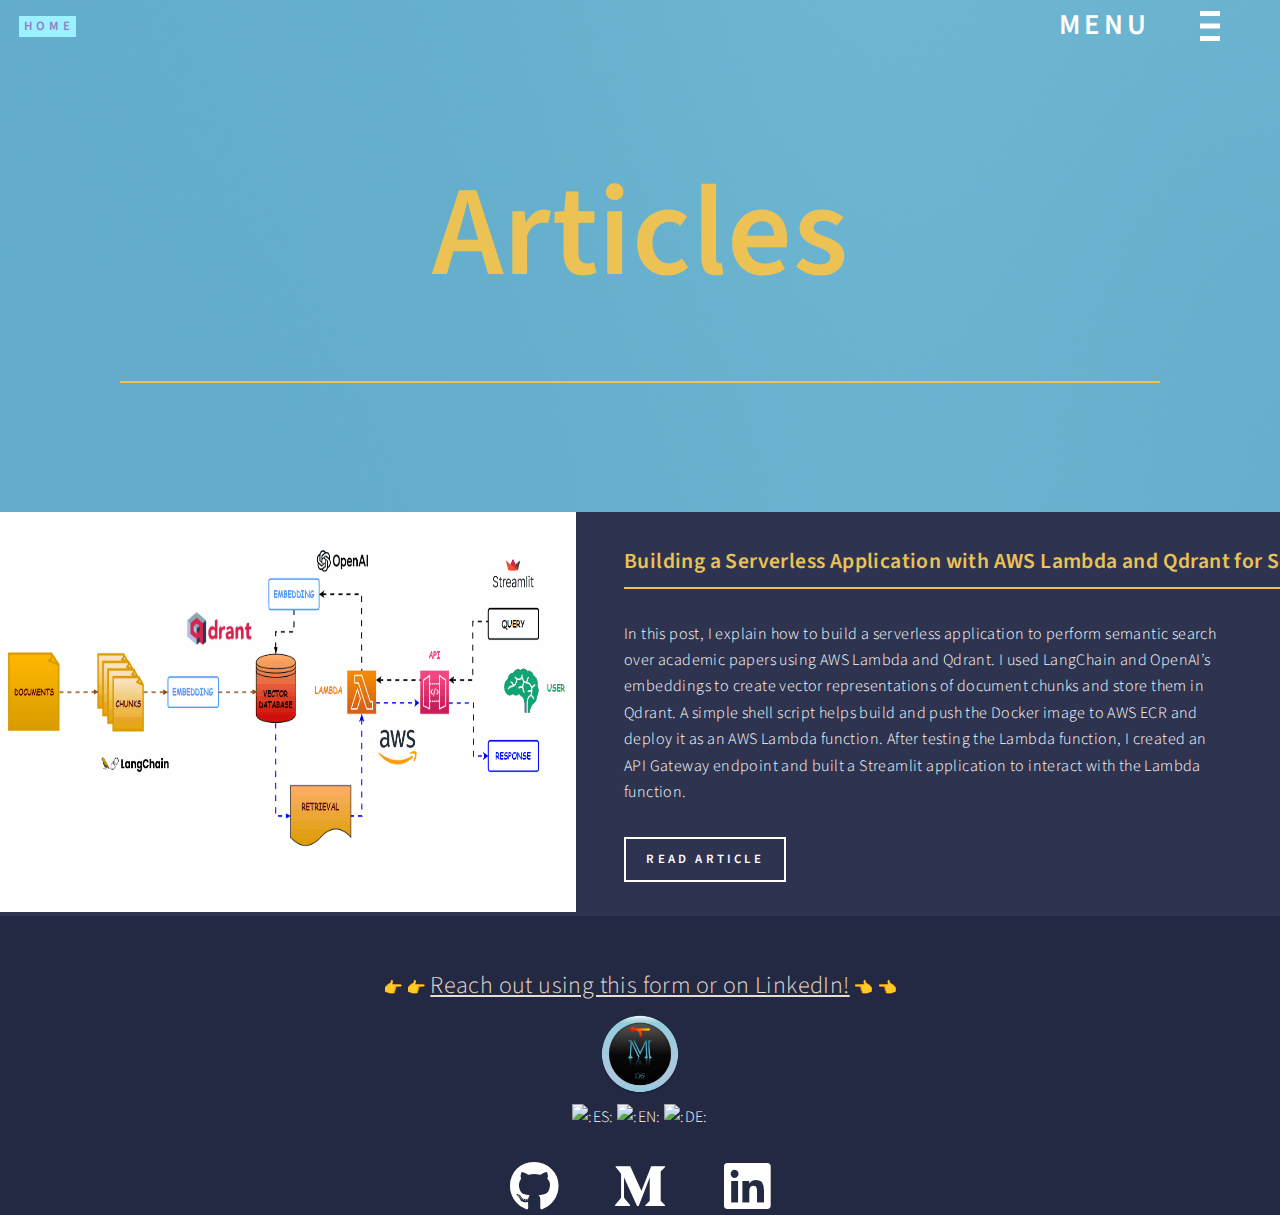
==== articles.html @ 73239d29 "Update articles.html" ====
<!DOCTYPE HTML>

<html>
	<head>
		<title>Articles</title>
		<meta charset="utf-8" />
		<meta name="viewport" content="width=device-width, initial-scale=1, user-scalable=no" />
		<link rel="stylesheet" href="assets/css/main.css" />
		<noscript><link rel="stylesheet" href="assets/css/noscript.css" /></noscript>
	</head>
	<body class="is-preload">

		<!-- Wrapper -->
			<div id="wrapper">

				<!-- Header -->
				<!-- Note: The "styleN" class below should match that of the banner element. -->
					<header id="header" class="alt style2">
						<a href="index.html" class="logo"><strong>HOME</strong></a>
						<nav>
							<a href="#menu">Menu</a>
						</nav>
					</header>
					
				<!-- Menu -->
				<nav id="menu">
					<ul class="links">
						<li><a href="index.html">Home</a></li>
						<li><a href="mlops.html">MLOps</a></li>
						<li><a href="llm.html">LLM</a></li>
						<li><a href="eda.html">Data Analysis</a></li>
						<li><a href="de.html">Data Engineering</a></li>
						<li><a href="articles.html">Articles</a></li>

					</ul>

				</nav>

				<!-- Banner -->
				<!-- Note: The "styleN" class below should match that of the header element. -->
					<section id="banner" class="style2">
						<div class="inner">
							<span class="image">
								<img src="images/pic07.jpg" alt="" />
							</span>
							<header class="major">
								<h1>Articles</h1>
							</header>
							<!-- <div class="content">
								<p>Medium Articles</p>
							</div> -->
						</div>
					</section>

				<!-- Main -->
					<div id="main">

						<!-- One
							<section id="one">
								<div class="inner">
									<header class="major">
										<h2>Sed amet aliquam</h2>
									</header>
									<p>Nullam et orci eu lorem consequat tincidunt vivamus et sagittis magna sed nunc rhoncus condimentum sem. In efficitur ligula tate urna. Maecenas massa vel lacinia pellentesque lorem ipsum dolor. Nullam et orci eu lorem consequat tincidunt. Vivamus et sagittis libero. Nullam et orci eu lorem consequat tincidunt vivamus et sagittis magna sed nunc rhoncus condimentum sem. In efficitur ligula tate urna.</p>
								</div>
							</section> -->

						<!-- Two -->
							<section id="two" class="spotlights">
								<section>
									<a href="https://medium.com/@benitomartin/building-a-serverless-application-with-aws-lambda-and-qdrant-for-semantic-search-ddb7646d4c2f" class="image" target="_blank">
										<img src="images/serverless.gif" alt="" data-position="center center"style="height: 400px;"/>
									</a>
									<div class="content">
										<div class="inner">
											<header class="major">
												<h3>Building a Serverless Application with AWS Lambda and Qdrant for Semantic Search</h3>
											</header>
											<p>
												In this post, I explain how to build a serverless application to perform 
												semantic search over academic papers using AWS Lambda and Qdrant. 
												I used LangChain and OpenAI’s embeddings to create vector representations 
												of document chunks and store them in Qdrant. A simple shell script helps 
												build and push the Docker image to AWS ECR and deploy it as an AWS Lambda 
												function. After testing the Lambda function, I created an API Gateway 
												endpoint and built a Streamlit application to interact with the Lambda function.
											</p>
											<ul class="actions">
												<li><a href="https://medium.com/@benitomartin/building-a-serverless-application-with-aws-lambda-and-qdrant-for-semantic-search-ddb7646d4c2f" class="button" target="_blank">Read Article</a></li>
											</ul>
										</div>
									</div>
								</section>
										
							</section>
					</div>


					<div style="text-align: center; margin-top: 50px; margin-bottom: 10px;">
							👉 👉 <a href="https://forms.gle/yF3hZRLTbN1MCyVN9" style="font-size: 1.5em; color: rgb(231, 221, 209); text-decoration: underline;" target="_blank"> Reach out using this form or on LinkedIn!</a> 👈 👈
					</div>
						<div align="center" class="no-border" style="margin-top: 10px;">
							<img src="images/logo.png" alt=":ES:" width="80" height="80"/> 
						</div>	
						<div style="text-align: center; " class="no-border" >
							<img src="https://emojicdn.elk.sh/🇪🇸" alt=":ES:" width="50" height="50"/> 
							<img src="https://emojicdn.elk.sh/🇬🇧" alt=":EN:" width="50" height="50"/>                                      
							<img src="https://emojicdn.elk.sh/🇩🇪" alt=":DE:" width="50" height="50"/>  
						</div>
					</div>


		
					<div style="text-align: center; margin-top: 30px;">
						<!-- Footer -->
						<footer id="footer">
							<div class="inner" style="text-align: center;">
								<ul class="icons">
									<li>
										<a href="https://github.com/benitomartin" 
										target="_blank" class="fab fa-github" style='font-size:50px;color:rgb(255, 255, 255)'>
										</a>
									</li>
									<li>
										<a href="https://medium.com/@benitomartin" 
										target="_blank" class="fab fa-medium-m" style='font-size:53px;color:rgb(255, 255, 255)'>
										</a>
									</li>
									<li>
										<a href="https://www.linkedin.com/in/benitomzh/" 
										target="_blank" class="fab fa-linkedin" style='font-size:53px;color:rgb(255, 255, 255)'>
										</a>
									</li>
		
								</ul>
			
							</div>
						</footer>
						
					</div>

				</div>
	

		<!-- Scripts -->
			<script src="assets/js/jquery.min.js"></script>
			<script src="assets/js/jquery.scrolly.min.js"></script>
			<script src="assets/js/jquery.scrollex.min.js"></script>
			<script src="assets/js/browser.min.js"></script>
			<script src="assets/js/breakpoints.min.js"></script>
			<script src="assets/js/util.js"></script>
			<script src="assets/js/main.js"></script>

	</body>
</html>
---- assets/css/main.css ----
@import url(fontawesome-all.min.css);
@import url("https://fonts.googleapis.com/css?family=Source+Sans+Pro:300,300italic,600,600italic");


html, body, div, span, applet, object,
iframe, h1, h2, h3, h4, h5, h6, p, blockquote,
pre, a, abbr, acronym, address, big, cite,
code, del, dfn, em, img, ins, kbd, q, s, samp,
small, strike, strong, sub, sup, tt, var, b,
u, i, center, dl, dt, dd, ol, ul, li, fieldset,
form, label, legend, table, caption, tbody,
tfoot, thead, tr, th, td, article, aside,
canvas, details, embed, figure, figcaption,
footer, header, hgroup, menu, nav, output, ruby,
section, summary, time, mark, audio, video {
	margin: 0;
	padding: 0;
	border: 0;
	font-size: 100%;
	font: inherit;
	vertical-align: baseline;}

article, aside, details, figcaption, figure,
footer, header, hgroup, menu, nav, section {
	display: block;}

body {
	line-height: 1;
}

ol, ul {
	list-style: none;
}

blockquote, q {
	quotes: none;
}

	blockquote:before, blockquote:after, q:before, q:after {
		content: '';
		content: none;
	}

table {
	border-collapse: collapse;
	border-spacing: 0;
}

body {
	-webkit-text-size-adjust: none;
}

mark {
	background-color: transparent;
	color: inherit;
}

input::-moz-focus-inner {
	border: 0;
	padding: 0;
}

input, select, textarea {
	-moz-appearance: none;
	-webkit-appearance: none;
	-ms-appearance: none;
	appearance: none;
}

/* Basic */

	@-ms-viewport {
		width: device-width;
	}

	body {
		-ms-overflow-style: scrollbar;
	}

	@media screen and (max-width: 480px) {

		html, body {
			min-width: 320px;
		}

	}

	html {
		box-sizing: border-box;
	}

	*, *:before, *:after {
		box-sizing: inherit;
	}

	body {
		background: #242943;
	}

		body.is-preload *, body.is-preload *:before, body.is-preload *:after {
			-moz-animation: none !important;
			-webkit-animation: none !important;
			-ms-animation: none !important;
			animation: none !important;
			-moz-transition: none !important;
			-webkit-transition: none !important;
			-ms-transition: none !important;
			transition: none !important;
		}

/* Type */

	body, input, select, textarea {
		color: #ffffff;
		font-family: "Source Sans Pro", Helvetica, sans-serif;
		font-size: 17pt;
		font-weight: 300;
		letter-spacing: 0.025em;
		line-height: 1.65;
	}

		@media screen and (max-width: 1680px) {

			body, input, select, textarea {
				font-size: 14pt;
			}

		}

		@media screen and (max-width: 1280px) {

			body, input, select, textarea {
				font-size: 12pt;
			}

		}

		@media screen and (max-width: 360px) {

			body, input, select, textarea {
				font-size: 11pt;
			}

		}

	a {
		-moz-transition: color 0.2s ease-in-out, border-bottom-color 0.2s ease-in-out;
		-webkit-transition: color 0.2s ease-in-out, border-bottom-color 0.2s ease-in-out;
		-ms-transition: color 0.2s ease-in-out, border-bottom-color 0.2s ease-in-out;
		transition: color 0.2s ease-in-out, border-bottom-color 0.2s ease-in-out;
		/* border-bottom: dotted 1px; */
		color: inherit;
		text-decoration: none;
	}

		a:hover {
			border-bottom-color: transparent;
			color: #9bf1ff !important;
		}

		a:active {
			color: #53e3fb !important;
		}

	strong, b {
		color: #ffffff;
		font-weight: 600;
	}

	em, i {
		font-style: italic;
	}

	p {
		margin: 0 0 2em 0;
	}

	h1, h2, h3, h4, h5, h6 {
		color: #EDC255;
		font-weight: 600;
		line-height: 1.65;
		margin: 0 0 1em 0;
	}

		h1 a, h2 a, h3 a, h4 a, h5 a, h6 a {
			color: inherit;
			border-bottom: 0;
		}

	h1 {
		font-size: 2.5em;
	}

	h2 {
		font-size: 1.75em;
	}

	h3 {
		font-size: 1.35em;
	}

	h4 {
		font-size: 1.1em;
	}

	h5 {
		font-size: 0.9em;
	}

	h6 {
		font-size: 0.7em;
	}

	@media screen and (max-width: 736px) {

		h1 {
			font-size: 2em;
		}

		h2 {
			font-size: 1.5em;
		}

		h3 {
			font-size: 1.25em;
		}

	}

	sub {
		font-size: 0.8em;
		position: relative;
		top: 0.5em;
	}

	sup {
		font-size: 0.8em;
		position: relative;
		top: -0.5em;
	}

	blockquote {
		border-left: solid 4px rgba(212, 212, 255, 0.1);
		font-style: italic;
		margin: 0 0 2em 0;
		padding: 0.5em 0 0.5em 2em;
	}

	code {
		background: rgba(212, 212, 255, 0.035);
		font-family: "Courier New", monospace;
		font-size: 0.9em;
		margin: 0 0.25em;
		padding: 0.25em 0.65em;
	}

	pre {
		-webkit-overflow-scrolling: touch;
		font-family: "Courier New", monospace;
		font-size: 0.9em;
		margin: 0 0 2em 0;
	}

		pre code {
			display: block;
			line-height: 1.75;
			padding: 1em 1.5em;
			overflow-x: auto;
		}

	hr {
		border: 0;
		border-bottom: solid 1px rgba(212, 212, 255, 0.1);
		margin: 2em 0;
	}

		hr.major {
			margin: 3em 0;
		}

	.align-left {
		text-align: left;
	}

	.align-center {
		text-align: center;
	}

	.align-right {
		text-align: right;
	}

/* Row */

	.row {
		display: flex;
		flex-wrap: wrap;
		box-sizing: border-box;
		align-items: stretch;
	}

		.row > * {
			box-sizing: border-box;
		}

		.row.gtr-uniform > * > :last-child {
			margin-bottom: 0;
		}

		.row.aln-left {
			justify-content: flex-start;
		}

		.row.aln-center {
			justify-content: center;
		}

		.row.aln-right {
			justify-content: flex-end;
		}

		.row.aln-top {
			align-items: flex-start;
		}

		.row.aln-middle {
			align-items: center;
		}

		.row.aln-bottom {
			align-items: flex-end;
		}

		.row > .imp {
			order: -1;
		}

		.row > .col-1 {
			width: 8.33333%;
		}

		.row > .off-1 {
			margin-left: 8.33333%;
		}

		.row > .col-2 {
			width: 16.66667%;
		}

		.row > .off-2 {
			margin-left: 16.66667%;
		}

		.row > .col-3 {
			width: 25%;
		}

		.row > .off-3 {
			margin-left: 25%;
		}

		.row > .col-4 {
			width: 33.33333%;
		}

		.row > .off-4 {
			margin-left: 33.33333%;
		}

		.row > .col-5 {
			width: 41.66667%;
		}

		.row > .off-5 {
			margin-left: 41.66667%;
		}

		.row > .col-6 {
			width: 50%;
		}

		.row > .off-6 {
			margin-left: 50%;
		}

		.row > .col-7 {
			width: 58.33333%;
		}

		.row > .off-7 {
			margin-left: 58.33333%;
		}

		.row > .col-8 {
			width: 66.66667%;
		}

		.row > .off-8 {
			margin-left: 66.66667%;
		}

		.row > .col-9 {
			width: 75%;
		}

		.row > .off-9 {
			margin-left: 75%;
		}

		.row > .col-10 {
			width: 83.33333%;
		}

		.row > .off-10 {
			margin-left: 83.33333%;
		}

		.row > .col-11 {
			width: 91.66667%;
		}

		.row > .off-11 {
			margin-left: 91.66667%;
		}

		.row > .col-12 {
			width: 100%;
		}

		.row > .off-12 {
			margin-left: 100%;
		}

		.row.gtr-0 {
			margin-top: 0;
			margin-left: 0em;
		}

			.row.gtr-0 > * {
				padding: 0 0 0 0em;
			}

			.row.gtr-0.gtr-uniform {
				margin-top: 0em;
			}

				.row.gtr-0.gtr-uniform > * {
					padding-top: 0em;
				}

		.row.gtr-25 {
			margin-top: 0;
			margin-left: -0.5em;
		}

			.row.gtr-25 > * {
				padding: 0 0 0 0.5em;
			}

			.row.gtr-25.gtr-uniform {
				margin-top: -0.5em;
			}

				.row.gtr-25.gtr-uniform > * {
					padding-top: 0.5em;
				}

		.row.gtr-50 {
			margin-top: 0;
			margin-left: -1em;
		}

			.row.gtr-50 > * {
				padding: 0 0 0 1em;
			}

			.row.gtr-50.gtr-uniform {
				margin-top: -1em;
			}

				.row.gtr-50.gtr-uniform > * {
					padding-top: 1em;
				}

		.row {
			margin-top: 0;
			margin-left: -2em;
		}

			.row > * {
				padding: 0 0 0 2em;
			}

			.row.gtr-uniform {
				margin-top: -2em;
			}

				.row.gtr-uniform > * {
					padding-top: 2em;
				}

		.row.gtr-150 {
			margin-top: 0;
			margin-left: -3em;
		}

			.row.gtr-150 > * {
				padding: 0 0 0 3em;
			}

			.row.gtr-150.gtr-uniform {
				margin-top: -3em;
			}

				.row.gtr-150.gtr-uniform > * {
					padding-top: 3em;
				}

		.row.gtr-200 {
			margin-top: 0;
			margin-left: -4em;
		}

			.row.gtr-200 > * {
				padding: 0 0 0 4em;
			}

			.row.gtr-200.gtr-uniform {
				margin-top: -4em;
			}

				.row.gtr-200.gtr-uniform > * {
					padding-top: 4em;
				}

		@media screen and (max-width: 1680px) {

			.row {
				display: flex;
				flex-wrap: wrap;
				box-sizing: border-box;
				align-items: stretch;
			}

				.row > * {
					box-sizing: border-box;
				}

				.row.gtr-uniform > * > :last-child {
					margin-bottom: 0;
				}

				.row.aln-left {
					justify-content: flex-start;
				}

				.row.aln-center {
					justify-content: center;
				}

				.row.aln-right {
					justify-content: flex-end;
				}

				.row.aln-top {
					align-items: flex-start;
				}

				.row.aln-middle {
					align-items: center;
				}

				.row.aln-bottom {
					align-items: flex-end;
				}

				.row > .imp-xlarge {
					order: -1;
				}

				.row > .col-1-xlarge {
					width: 8.33333%;
				}

				.row > .off-1-xlarge {
					margin-left: 8.33333%;
				}

				.row > .col-2-xlarge {
					width: 16.66667%;
				}

				.row > .off-2-xlarge {
					margin-left: 16.66667%;
				}

				.row > .col-3-xlarge {
					width: 25%;
				}

				.row > .off-3-xlarge {
					margin-left: 25%;
				}

				.row > .col-4-xlarge {
					width: 33.33333%;
				}

				.row > .off-4-xlarge {
					margin-left: 33.33333%;
				}

				.row > .col-5-xlarge {
					width: 41.66667%;
				}

				.row > .off-5-xlarge {
					margin-left: 41.66667%;
				}

				.row > .col-6-xlarge {
					width: 50%;
				}

				.row > .off-6-xlarge {
					margin-left: 50%;
				}

				.row > .col-7-xlarge {
					width: 58.33333%;
				}

				.row > .off-7-xlarge {
					margin-left: 58.33333%;
				}

				.row > .col-8-xlarge {
					width: 66.66667%;
				}

				.row > .off-8-xlarge {
					margin-left: 66.66667%;
				}

				.row > .col-9-xlarge {
					width: 75%;
				}

				.row > .off-9-xlarge {
					margin-left: 75%;
				}

				.row > .col-10-xlarge {
					width: 83.33333%;
				}

				.row > .off-10-xlarge {
					margin-left: 83.33333%;
				}

				.row > .col-11-xlarge {
					width: 91.66667%;
				}

				.row > .off-11-xlarge {
					margin-left: 91.66667%;
				}

				.row > .col-12-xlarge {
					width: 100%;
				}

				.row > .off-12-xlarge {
					margin-left: 100%;
				}

				.row.gtr-0 {
					margin-top: 0;
					margin-left: 0em;
				}

					.row.gtr-0 > * {
						padding: 0 0 0 0em;
					}

					.row.gtr-0.gtr-uniform {
						margin-top: 0em;
					}

						.row.gtr-0.gtr-uniform > * {
							padding-top: 0em;
						}

				.row.gtr-25 {
					margin-top: 0;
					margin-left: -0.5em;
				}

					.row.gtr-25 > * {
						padding: 0 0 0 0.5em;
					}

					.row.gtr-25.gtr-uniform {
						margin-top: -0.5em;
					}

						.row.gtr-25.gtr-uniform > * {
							padding-top: 0.5em;
						}

				.row.gtr-50 {
					margin-top: 0;
					margin-left: -1em;
				}

					.row.gtr-50 > * {
						padding: 0 0 0 1em;
					}

					.row.gtr-50.gtr-uniform {
						margin-top: -1em;
					}

						.row.gtr-50.gtr-uniform > * {
							padding-top: 1em;
						}

				.row {
					margin-top: 0;
					margin-left: -2em;
				}

					.row > * {
						padding: 0 0 0 2em;
					}

					.row.gtr-uniform {
						margin-top: -2em;
					}

						.row.gtr-uniform > * {
							padding-top: 2em;
						}

				.row.gtr-150 {
					margin-top: 0;
					margin-left: -3em;
				}

					.row.gtr-150 > * {
						padding: 0 0 0 3em;
					}

					.row.gtr-150.gtr-uniform {
						margin-top: -3em;
					}

						.row.gtr-150.gtr-uniform > * {
							padding-top: 3em;
						}

				.row.gtr-200 {
					margin-top: 0;
					margin-left: -4em;
				}

					.row.gtr-200 > * {
						padding: 0 0 0 4em;
					}

					.row.gtr-200.gtr-uniform {
						margin-top: -4em;
					}

						.row.gtr-200.gtr-uniform > * {
							padding-top: 4em;
						}

		}

		@media screen and (max-width: 1280px) {

			.row {
				display: flex;
				flex-wrap: wrap;
				box-sizing: border-box;
				align-items: stretch;
			}

				.row > * {
					box-sizing: border-box;
				}

				.row.gtr-uniform > * > :last-child {
					margin-bottom: 0;
				}

				.row.aln-left {
					justify-content: flex-start;
				}

				.row.aln-center {
					justify-content: center;
				}

				.row.aln-right {
					justify-content: flex-end;
				}

				.row.aln-top {
					align-items: flex-start;
				}

				.row.aln-middle {
					align-items: center;
				}

				.row.aln-bottom {
					align-items: flex-end;
				}

				.row > .imp-large {
					order: -1;
				}

				.row > .col-1-large {
					width: 8.33333%;
				}

				.row > .off-1-large {
					margin-left: 8.33333%;
				}

				.row > .col-2-large {
					width: 16.66667%;
				}

				.row > .off-2-large {
					margin-left: 16.66667%;
				}

				.row > .col-3-large {
					width: 25%;
				}

				.row > .off-3-large {
					margin-left: 25%;
				}

				.row > .col-4-large {
					width: 33.33333%;
				}

				.row > .off-4-large {
					margin-left: 33.33333%;
				}

				.row > .col-5-large {
					width: 41.66667%;
				}

				.row > .off-5-large {
					margin-left: 41.66667%;
				}

				.row > .col-6-large {
					width: 50%;
				}

				.row > .off-6-large {
					margin-left: 50%;
				}

				.row > .col-7-large {
					width: 58.33333%;
				}

				.row > .off-7-large {
					margin-left: 58.33333%;
				}

				.row > .col-8-large {
					width: 66.66667%;
				}

				.row > .off-8-large {
					margin-left: 66.66667%;
				}

				.row > .col-9-large {
					width: 75%;
				}

				.row > .off-9-large {
					margin-left: 75%;
				}

				.row > .col-10-large {
					width: 83.33333%;
				}

				.row > .off-10-large {
					margin-left: 83.33333%;
				}

				.row > .col-11-large {
					width: 91.66667%;
				}

				.row > .off-11-large {
					margin-left: 91.66667%;
				}

				.row > .col-12-large {
					width: 100%;
				}

				.row > .off-12-large {
					margin-left: 100%;
				}

				.row.gtr-0 {
					margin-top: 0;
					margin-left: 0em;
				}

					.row.gtr-0 > * {
						padding: 0 0 0 0em;
					}

					.row.gtr-0.gtr-uniform {
						margin-top: 0em;
					}

						.row.gtr-0.gtr-uniform > * {
							padding-top: 0em;
						}

				.row.gtr-25 {
					margin-top: 0;
					margin-left: -0.375em;
				}

					.row.gtr-25 > * {
						padding: 0 0 0 0.375em;
					}

					.row.gtr-25.gtr-uniform {
						margin-top: -0.375em;
					}

						.row.gtr-25.gtr-uniform > * {
							padding-top: 0.375em;
						}

				.row.gtr-50 {
					margin-top: 0;
					margin-left: -0.75em;
				}

					.row.gtr-50 > * {
						padding: 0 0 0 0.75em;
					}

					.row.gtr-50.gtr-uniform {
						margin-top: -0.75em;
					}

						.row.gtr-50.gtr-uniform > * {
							padding-top: 0.75em;
						}

				.row {
					margin-top: 0;
					margin-left: -1.5em;
				}

					.row > * {
						padding: 0 0 0 1.5em;
					}

					.row.gtr-uniform {
						margin-top: -1.5em;
					}

						.row.gtr-uniform > * {
							padding-top: 1.5em;
						}

				.row.gtr-150 {
					margin-top: 0;
					margin-left: -2.25em;
				}

					.row.gtr-150 > * {
						padding: 0 0 0 2.25em;
					}

					.row.gtr-150.gtr-uniform {
						margin-top: -2.25em;
					}

						.row.gtr-150.gtr-uniform > * {
							padding-top: 2.25em;
						}

				.row.gtr-200 {
					margin-top: 0;
					margin-left: -3em;
				}

					.row.gtr-200 > * {
						padding: 0 0 0 3em;
					}

					.row.gtr-200.gtr-uniform {
						margin-top: -3em;
					}

						.row.gtr-200.gtr-uniform > * {
							padding-top: 3em;
						}

		}

		@media screen and (max-width: 980px) {

			.row {
				display: flex;
				flex-wrap: wrap;
				box-sizing: border-box;
				align-items: stretch;
			}

				.row > * {
					box-sizing: border-box;
				}

				.row.gtr-uniform > * > :last-child {
					margin-bottom: 0;
				}

				.row.aln-left {
					justify-content: flex-start;
				}

				.row.aln-center {
					justify-content: center;
				}

				.row.aln-right {
					justify-content: flex-end;
				}

				.row.aln-top {
					align-items: flex-start;
				}

				.row.aln-middle {
					align-items: center;
				}

				.row.aln-bottom {
					align-items: flex-end;
				}

				.row > .imp-medium {
					order: -1;
				}

				.row > .col-1-medium {
					width: 8.33333%;
				}

				.row > .off-1-medium {
					margin-left: 8.33333%;
				}

				.row > .col-2-medium {
					width: 16.66667%;
				}

				.row > .off-2-medium {
					margin-left: 16.66667%;
				}

				.row > .col-3-medium {
					width: 25%;
				}

				.row > .off-3-medium {
					margin-left: 25%;
				}

				.row > .col-4-medium {
					width: 33.33333%;
				}

				.row > .off-4-medium {
					margin-left: 33.33333%;
				}

				.row > .col-5-medium {
					width: 41.66667%;
				}

				.row > .off-5-medium {
					margin-left: 41.66667%;
				}

				.row > .col-6-medium {
					width: 50%;
				}

				.row > .off-6-medium {
					margin-left: 50%;
				}

				.row > .col-7-medium {
					width: 58.33333%;
				}

				.row > .off-7-medium {
					margin-left: 58.33333%;
				}

				.row > .col-8-medium {
					width: 66.66667%;
				}

				.row > .off-8-medium {
					margin-left: 66.66667%;
				}

				.row > .col-9-medium {
					width: 75%;
				}

				.row > .off-9-medium {
					margin-left: 75%;
				}

				.row > .col-10-medium {
					width: 83.33333%;
				}

				.row > .off-10-medium {
					margin-left: 83.33333%;
				}

				.row > .col-11-medium {
					width: 91.66667%;
				}

				.row > .off-11-medium {
					margin-left: 91.66667%;
				}

				.row > .col-12-medium {
					width: 100%;
				}

				.row > .off-12-medium {
					margin-left: 100%;
				}

				.row.gtr-0 {
					margin-top: 0;
					margin-left: 0em;
				}

					.row.gtr-0 > * {
						padding: 0 0 0 0em;
					}

					.row.gtr-0.gtr-uniform {
						margin-top: 0em;
					}

						.row.gtr-0.gtr-uniform > * {
							padding-top: 0em;
						}

				.row.gtr-25 {
					margin-top: 0;
					margin-left: -0.375em;
				}

					.row.gtr-25 > * {
						padding: 0 0 0 0.375em;
					}

					.row.gtr-25.gtr-uniform {
						margin-top: -0.375em;
					}

						.row.gtr-25.gtr-uniform > * {
							padding-top: 0.375em;
						}

				.row.gtr-50 {
					margin-top: 0;
					margin-left: -0.75em;
				}

					.row.gtr-50 > * {
						padding: 0 0 0 0.75em;
					}

					.row.gtr-50.gtr-uniform {
						margin-top: -0.75em;
					}

						.row.gtr-50.gtr-uniform > * {
							padding-top: 0.75em;
						}

				.row {
					margin-top: 0;
					margin-left: -1.5em;
				}

					.row > * {
						padding: 0 0 0 1.5em;
					}

					.row.gtr-uniform {
						margin-top: -1.5em;
					}

						.row.gtr-uniform > * {
							padding-top: 1.5em;
						}

				.row.gtr-150 {
					margin-top: 0;
					margin-left: -2.25em;
				}

					.row.gtr-150 > * {
						padding: 0 0 0 2.25em;
					}

					.row.gtr-150.gtr-uniform {
						margin-top: -2.25em;
					}

						.row.gtr-150.gtr-uniform > * {
							padding-top: 2.25em;
						}

				.row.gtr-200 {
					margin-top: 0;
					margin-left: -3em;
				}

					.row.gtr-200 > * {
						padding: 0 0 0 3em;
					}

					.row.gtr-200.gtr-uniform {
						margin-top: -3em;
					}

						.row.gtr-200.gtr-uniform > * {
							padding-top: 3em;
						}

		}

		@media screen and (max-width: 736px) {

			.row {
				display: flex;
				flex-wrap: wrap;
				box-sizing: border-box;
				align-items: stretch;
			}

				.row > * {
					box-sizing: border-box;
				}

				.row.gtr-uniform > * > :last-child {
					margin-bottom: 0;
				}

				.row.aln-left {
					justify-content: flex-start;
				}

				.row.aln-center {
					justify-content: center;
				}

				.row.aln-right {
					justify-content: flex-end;
				}

				.row.aln-top {
					align-items: flex-start;
				}

				.row.aln-middle {
					align-items: center;
				}

				.row.aln-bottom {
					align-items: flex-end;
				}

				.row > .imp-small {
					order: -1;
				}

				.row > .col-1-small {
					width: 8.33333%;
				}

				.row > .off-1-small {
					margin-left: 8.33333%;
				}

				.row > .col-2-small {
					width: 16.66667%;
				}

				.row > .off-2-small {
					margin-left: 16.66667%;
				}

				.row > .col-3-small {
					width: 25%;
				}

				.row > .off-3-small {
					margin-left: 25%;
				}

				.row > .col-4-small {
					width: 33.33333%;
				}

				.row > .off-4-small {
					margin-left: 33.33333%;
				}

				.row > .col-5-small {
					width: 41.66667%;
				}

				.row > .off-5-small {
					margin-left: 41.66667%;
				}

				.row > .col-6-small {
					width: 50%;
				}

				.row > .off-6-small {
					margin-left: 50%;
				}

				.row > .col-7-small {
					width: 58.33333%;
				}

				.row > .off-7-small {
					margin-left: 58.33333%;
				}

				.row > .col-8-small {
					width: 66.66667%;
				}

				.row > .off-8-small {
					margin-left: 66.66667%;
				}

				.row > .col-9-small {
					width: 75%;
				}

				.row > .off-9-small {
					margin-left: 75%;
				}

				.row > .col-10-small {
					width: 83.33333%;
				}

				.row > .off-10-small {
					margin-left: 83.33333%;
				}

				.row > .col-11-small {
					width: 91.66667%;
				}

				.row > .off-11-small {
					margin-left: 91.66667%;
				}

				.row > .col-12-small {
					width: 100%;
				}

				.row > .off-12-small {
					margin-left: 100%;
				}

				.row.gtr-0 {
					margin-top: 0;
					margin-left: 0em;
				}

					.row.gtr-0 > * {
						padding: 0 0 0 0em;
					}

					.row.gtr-0.gtr-uniform {
						margin-top: 0em;
					}

						.row.gtr-0.gtr-uniform > * {
							padding-top: 0em;
						}

				.row.gtr-25 {
					margin-top: 0;
					margin-left: -0.3125em;
				}

					.row.gtr-25 > * {
						padding: 0 0 0 0.3125em;
					}

					.row.gtr-25.gtr-uniform {
						margin-top: -0.3125em;
					}

						.row.gtr-25.gtr-uniform > * {
							padding-top: 0.3125em;
						}

				.row.gtr-50 {
					margin-top: 0;
					margin-left: -0.625em;
				}

					.row.gtr-50 > * {
						padding: 0 0 0 0.625em;
					}

					.row.gtr-50.gtr-uniform {
						margin-top: -0.625em;
					}

						.row.gtr-50.gtr-uniform > * {
							padding-top: 0.625em;
						}

				.row {
					margin-top: 0;
					margin-left: -1.25em;
				}

					.row > * {
						padding: 0 0 0 1.25em;
					}

					.row.gtr-uniform {
						margin-top: -1.25em;
					}

						.row.gtr-uniform > * {
							padding-top: 1.25em;
						}

				.row.gtr-150 {
					margin-top: 0;
					margin-left: -1.875em;
				}

					.row.gtr-150 > * {
						padding: 0 0 0 1.875em;
					}

					.row.gtr-150.gtr-uniform {
						margin-top: -1.875em;
					}

						.row.gtr-150.gtr-uniform > * {
							padding-top: 1.875em;
						}

				.row.gtr-200 {
					margin-top: 0;
					margin-left: -2.5em;
				}

					.row.gtr-200 > * {
						padding: 0 0 0 2.5em;
					}

					.row.gtr-200.gtr-uniform {
						margin-top: -2.5em;
					}

						.row.gtr-200.gtr-uniform > * {
							padding-top: 2.5em;
						}

		}

		@media screen and (max-width: 480px) {

			.row {
				display: flex;
				flex-wrap: wrap;
				box-sizing: border-box;
				align-items: stretch;
			}

				.row > * {
					box-sizing: border-box;
				}

				.row.gtr-uniform > * > :last-child {
					margin-bottom: 0;
				}

				.row.aln-left {
					justify-content: flex-start;
				}

				.row.aln-center {
					justify-content: center;
				}

				.row.aln-right {
					justify-content: flex-end;
				}

				.row.aln-top {
					align-items: flex-start;
				}

				.row.aln-middle {
					align-items: center;
				}

				.row.aln-bottom {
					align-items: flex-end;
				}

				.row > .imp-xsmall {
					order: -1;
				}

				.row > .col-1-xsmall {
					width: 8.33333%;
				}

				.row > .off-1-xsmall {
					margin-left: 8.33333%;
				}

				.row > .col-2-xsmall {
					width: 16.66667%;
				}

				.row > .off-2-xsmall {
					margin-left: 16.66667%;
				}

				.row > .col-3-xsmall {
					width: 25%;
				}

				.row > .off-3-xsmall {
					margin-left: 25%;
				}

				.row > .col-4-xsmall {
					width: 33.33333%;
				}

				.row > .off-4-xsmall {
					margin-left: 33.33333%;
				}

				.row > .col-5-xsmall {
					width: 41.66667%;
				}

				.row > .off-5-xsmall {
					margin-left: 41.66667%;
				}

				.row > .col-6-xsmall {
					width: 50%;
				}

				.row > .off-6-xsmall {
					margin-left: 50%;
				}

				.row > .col-7-xsmall {
					width: 58.33333%;
				}

				.row > .off-7-xsmall {
					margin-left: 58.33333%;
				}

				.row > .col-8-xsmall {
					width: 66.66667%;
				}

				.row > .off-8-xsmall {
					margin-left: 66.66667%;
				}

				.row > .col-9-xsmall {
					width: 75%;
				}

				.row > .off-9-xsmall {
					margin-left: 75%;
				}

				.row > .col-10-xsmall {
					width: 83.33333%;
				}

				.row > .off-10-xsmall {
					margin-left: 83.33333%;
				}

				.row > .col-11-xsmall {
					width: 91.66667%;
				}

				.row > .off-11-xsmall {
					margin-left: 91.66667%;
				}

				.row > .col-12-xsmall {
					width: 100%;
				}

				.row > .off-12-xsmall {
					margin-left: 100%;
				}

				.row.gtr-0 {
					margin-top: 0;
					margin-left: 0em;
				}

					.row.gtr-0 > * {
						padding: 0 0 0 0em;
					}

					.row.gtr-0.gtr-uniform {
						margin-top: 0em;
					}

						.row.gtr-0.gtr-uniform > * {
							padding-top: 0em;
						}

				.row.gtr-25 {
					margin-top: 0;
					margin-left: -0.3125em;
				}

					.row.gtr-25 > * {
						padding: 0 0 0 0.3125em;
					}

					.row.gtr-25.gtr-uniform {
						margin-top: -0.3125em;
					}

						.row.gtr-25.gtr-uniform > * {
							padding-top: 0.3125em;
						}

				.row.gtr-50 {
					margin-top: 0;
					margin-left: -0.625em;
				}

					.row.gtr-50 > * {
						padding: 0 0 0 0.625em;
					}

					.row.gtr-50.gtr-uniform {
						margin-top: -0.625em;
					}

						.row.gtr-50.gtr-uniform > * {
							padding-top: 0.625em;
						}

				.row {
					margin-top: 0;
					margin-left: -1.25em;
				}

					.row > * {
						padding: 0 0 0 1.25em;
					}

					.row.gtr-uniform {
						margin-top: -1.25em;
					}

						.row.gtr-uniform > * {
							padding-top: 1.25em;
						}

				.row.gtr-150 {
					margin-top: 0;
					margin-left: -1.875em;
				}

					.row.gtr-150 > * {
						padding: 0 0 0 1.875em;
					}

					.row.gtr-150.gtr-uniform {
						margin-top: -1.875em;
					}

						.row.gtr-150.gtr-uniform > * {
							padding-top: 1.875em;
						}

				.row.gtr-200 {
					margin-top: 0;
					margin-left: -2.5em;
				}

					.row.gtr-200 > * {
						padding: 0 0 0 2.5em;
					}

					.row.gtr-200.gtr-uniform {
						margin-top: -2.5em;
					}

						.row.gtr-200.gtr-uniform > * {
							padding-top: 2.5em;
						}

		}

/* Section/Article */

	section.special, article.special {
		text-align: center;
	}

	header.major {
		width: -moz-max-content;
		width: -webkit-max-content;
		width: -ms-max-content;
		width: max-content;
		margin-bottom: 2em;
	}

		header.major > :first-child {
			margin-bottom: 0;
			width: calc(100% + 0.5em);
		}

			header.major > :first-child:after {
				content: '';
				background-color: #EDC255;
				display: block;
				height: 2px;
				margin: 0.325em 0 0.5em 0;
				width: 100%;
			}

		header.major > p {
			font-size: 0.7em;
			font-weight: 600;
			letter-spacing: 0.25em;
			margin-bottom: 0;
			text-transform: uppercase;
		}

		body.is-ie header.major > :first-child:after {
			max-width: 9em;
		}

		body.is-ie header.major > h1:after {
			max-width: 100% !important;
		}

	@media screen and (max-width: 736px) {

		header.major > p br {
			display: none;
		}

	}

/* Form */

	form {
		margin: 0 0 2em 0;
	}

		form > :last-child {
			margin-bottom: 0;
		}

		form > .fields {
			display: -moz-flex;
			display: -webkit-flex;
			display: -ms-flex;
			display: flex;
			-moz-flex-wrap: wrap;
			-webkit-flex-wrap: wrap;
			-ms-flex-wrap: wrap;
			flex-wrap: wrap;
			width: calc(100% + 3em);
			margin: -1.5em 0 2em -1.5em;
		}

			form > .fields > .field {
				-moz-flex-grow: 0;
				-webkit-flex-grow: 0;
				-ms-flex-grow: 0;
				flex-grow: 0;
				-moz-flex-shrink: 0;
				-webkit-flex-shrink: 0;
				-ms-flex-shrink: 0;
				flex-shrink: 0;
				padding: 1.5em 0 0 1.5em;
				width: calc(100% - 1.5em);
			}

				form > .fields > .field.half {
					width: calc(50% - 0.75em);
				}

				form > .fields > .field.third {
					width: calc(100%/3 - 0.5em);
				}

				form > .fields > .field.quarter {
					width: calc(25% - 0.375em);
				}

		@media screen and (max-width: 480px) {

			form > .fields {
				width: calc(100% + 3em);
				margin: -1.5em 0 2em -1.5em;
			}

				form > .fields > .field {
					padding: 1.5em 0 0 1.5em;
					width: calc(100% - 1.5em);
				}

					form > .fields > .field.half {
						width: calc(100% - 1.5em);
					}

					form > .fields > .field.third {
						width: calc(100% - 1.5em);
					}

					form > .fields > .field.quarter {
						width: calc(100% - 1.5em);
					}

		}

	label {
		color: #ffffff;
		display: block;
		font-size: 0.8em;
		font-weight: 600;
		letter-spacing: 0.25em;
		margin: 0 0 1em 0;
		text-transform: uppercase;
	}

	input[type="text"],
	input[type="password"],
	input[type="email"],
	input[type="tel"],
	input[type="search"],
	input[type="url"],
	select,
	textarea {
		-moz-appearance: none;
		-webkit-appearance: none;
		-ms-appearance: none;
		appearance: none;
		background: rgba(212, 212, 255, 0.035);
		border: none;
		border-radius: 0;
		color: inherit;
		display: block;
		outline: 0;
		padding: 0 1em;
		text-decoration: none;
		width: 100%;
	}

		input[type="text"]:invalid,
		input[type="password"]:invalid,
		input[type="email"]:invalid,
		input[type="tel"]:invalid,
		input[type="search"]:invalid,
		input[type="url"]:invalid,
		select:invalid,
		textarea:invalid {
			box-shadow: none;
		}

		input[type="text"]:focus,
		input[type="password"]:focus,
		input[type="email"]:focus,
		input[type="tel"]:focus,
		input[type="search"]:focus,
		input[type="url"]:focus,
		select:focus,
		textarea:focus {
			border-color: #9bf1ff;
			box-shadow: 0 0 0 2px #9bf1ff;
		}

	select {
		background-image: url("data:image/svg+xml;charset=utf8,%3Csvg xmlns='http://www.w3.org/2000/svg' width='40' height='40' preserveAspectRatio='none' viewBox='0 0 40 40'%3E%3Cpath d='M9.4,12.3l10.4,10.4l10.4-10.4c0.2-0.2,0.5-0.4,0.9-0.4c0.3,0,0.6,0.1,0.9,0.4l3.3,3.3c0.2,0.2,0.4,0.5,0.4,0.9 c0,0.4-0.1,0.6-0.4,0.9L20.7,31.9c-0.2,0.2-0.5,0.4-0.9,0.4c-0.3,0-0.6-0.1-0.9-0.4L4.3,17.3c-0.2-0.2-0.4-0.5-0.4-0.9 c0-0.4,0.1-0.6,0.4-0.9l3.3-3.3c0.2-0.2,0.5-0.4,0.9-0.4S9.1,12.1,9.4,12.3z' fill='rgba(212, 212, 255, 0.1)' /%3E%3C/svg%3E");
		background-size: 1.25rem;
		background-repeat: no-repeat;
		background-position: calc(100% - 1rem) center;
		height: 2.75em;
		padding-right: 2.75em;
		text-overflow: ellipsis;
	}

		select option {
			color: #ffffff;
			background: #242943;
		}

		select:focus::-ms-value {
			background-color: transparent;
		}

		select::-ms-expand {
			display: none;
		}

	input[type="text"],
	input[type="password"],
	input[type="email"],
	input[type="tel"],
	input[type="search"],
	input[type="url"],
	select {
		height: 2.75em;
	}

	textarea {
		padding: 0.75em 1em;
	}

	input[type="checkbox"],
	input[type="radio"] {
		-moz-appearance: none;
		-webkit-appearance: none;
		-ms-appearance: none;
		appearance: none;
		display: block;
		float: left;
		margin-right: -2em;
		opacity: 0;
		width: 1em;
		z-index: -1;
	}

		input[type="checkbox"] + label,
		input[type="radio"] + label {
			text-decoration: none;
			color: #ffffff;
			cursor: pointer;
			display: inline-block;
			font-weight: 300;
			padding-left: 2.65em;
			padding-right: 0.75em;
			position: relative;
		}

			input[type="checkbox"] + label:before,
			input[type="radio"] + label:before {
				-moz-osx-font-smoothing: grayscale;
				-webkit-font-smoothing: antialiased;
				display: inline-block;
				font-style: normal;
				font-variant: normal;
				text-rendering: auto;
				line-height: 1;
				text-transform: none !important;
				font-family: 'Font Awesome 5 Free';
				font-weight: 900;
			}

			input[type="checkbox"] + label:before,
			input[type="radio"] + label:before {
				background: rgba(212, 212, 255, 0.035);
				content: '';
				display: inline-block;
				font-size: 0.8em;
				height: 2.0625em;
				left: 0;
				letter-spacing: 0;
				line-height: 2.0625em;
				position: absolute;
				text-align: center;
				top: 0;
				width: 2.0625em;
			}

		input[type="checkbox"]:checked + label:before,
		input[type="radio"]:checked + label:before {
			background: #ffffff;
			border-color: #9bf1ff;
			content: '\f00c';
			color: #242943;
		}

		input[type="checkbox"]:focus + label:before,
		input[type="radio"]:focus + label:before {
			box-shadow: 0 0 0 2px #9bf1ff;
		}

	input[type="radio"] + label:before {
		border-radius: 100%;
	}

	::-webkit-input-placeholder {
		color: rgba(244, 244, 255, 0.2) !important;
		opacity: 1.0;
	}

	:-moz-placeholder {
		color: rgba(244, 244, 255, 0.2) !important;
		opacity: 1.0;
	}

	::-moz-placeholder {
		color: rgba(244, 244, 255, 0.2) !important;
		opacity: 1.0;
	}

	:-ms-input-placeholder {
		color: rgba(244, 244, 255, 0.2) !important;
		opacity: 1.0;
	}

/* Box */

	.box {
		border: solid 1px rgba(212, 212, 255, 0.1);
		margin-bottom: 2em;
		padding: 1.5em;
	}

		.box > :last-child,
		.box > :last-child > :last-child,
		.box > :last-child > :last-child > :last-child {
			margin-bottom: 0;
		}

		.box.alt {
			border: 0;
			border-radius: 0;
			padding: 0;
		}

/* Icon */

	.icon {
		text-decoration: none;
		border-bottom: none;
		position: relative;
	}

		.icon:before {
			-moz-osx-font-smoothing: grayscale;
			-webkit-font-smoothing: antialiased;
			display: inline-block;
			font-style: normal;
			font-variant: normal;
			text-rendering: auto;
			line-height: 1;
			text-transform: none !important;
			font-family: 'Font Awesome 5 Free';
			font-weight: 400;
		}

		.icon > .label {
			display: none;
		}

		.icon:before {
			line-height: inherit;
		}

		.icon.solid:before {
			font-weight: 900;
		}

		.icon.brands:before {
			font-family: 'Font Awesome 5 Brands';
		}

		.icon.alt:before {
			background-color: #ffffff;
			border-radius: 100%;
			color: #242943;
			display: inline-block;
			height: 2em;
			line-height: 2em;
			text-align: center;
			width: 2em;
		}

	a.icon.alt:before {
		-moz-transition: background-color 0.2s ease-in-out;
		-webkit-transition: background-color 0.2s ease-in-out;
		-ms-transition: background-color 0.2s ease-in-out;
		transition: background-color 0.2s ease-in-out;
	}

	a.icon.alt:hover:before {
		background-color: #6fc3df;
	}

	a.icon.alt:active:before {
		background-color: #37a6cb;
	}

/* Image */

	.image {
		border: 0;
		display: inline-block;
		position: relative;
	}

		.image img {
			display: block;
		}

		.image.left, .image.right {
			max-width: 30%;
		}

			.image.left img, .image.right img {
				width: 100%;
			}

		.image.left {
			float: left;
			margin: 0 1.5em 1.25em 0;
			top: 0.25em;
		}

		.image.right {
			float: right;
			margin: 0 0 1.25em 1.5em;
			top: 0.25em;
		}

		.image.fit {
			display: block;
			margin: 0 0 2em 0;
			width: 100%;
		}

			.image.fit img {
				width: 100%;
			}

		.image.main {
			display: block;
			margin: 2.5em 0;
			width: 100%;
		}

			.image.main img {
				width: 100%;
			}

			@media screen and (max-width: 736px) {

				.image.main {
					margin: 1.5em 0;
				}

			}

/* List */

	ol {
		list-style: decimal;
		margin: 0 0 2em 0;
		padding-left: 1.25em;
	}

		ol li {
			padding-left: 0.25em;
		}

	ul {
		list-style: disc;
		margin: 0 0 2em 0;
		padding-left: 1em;
	}

		ul li {
			padding-left: 0.5em;
		}

		ul.alt {
			list-style: none;
			padding-left: 0;
		}

			ul.alt li {
				border-top: solid 1px rgba(212, 212, 255, 0.1);
				padding: 0.5em 0;
			}

				ul.alt li:first-child {
					border-top: 0;
					padding-top: 0;
				}

	dl {
		margin: 0 0 2em 0;
	}

		dl dt {
			display: block;
			font-weight: 600;
			margin: 0 0 1em 0;
		}

		dl dd {
			margin-left: 2em;
		}

/* Actions */

	ul.actions {
		display: -moz-flex;
		display: -webkit-flex;
		display: -ms-flex;
		display: flex;
		cursor: default;
		list-style: none;
		margin-left: -1em;
		padding-left: 0;
	}

		ul.actions li {
			padding: 0 0 0 1em;
			vertical-align: middle;
		}

		ul.actions.special {
			-moz-justify-content: center;
			-webkit-justify-content: center;
			-ms-justify-content: center;
			justify-content: center;
			width: 100%;
			margin-left: 0;
		}

			ul.actions.special li:first-child {
				padding-left: 0;
			}

		ul.actions.stacked {
			-moz-flex-direction: column;
			-webkit-flex-direction: column;
			-ms-flex-direction: column;
			flex-direction: column;
			margin-left: 0;
		}

			ul.actions.stacked li {
				padding: 1.3em 0 0 0;
			}

				ul.actions.stacked li:first-child {
					padding-top: 0;
				}

		ul.actions.fit {
			width: calc(100% + 1em);
		}

			ul.actions.fit li {
				-moz-flex-grow: 1;
				-webkit-flex-grow: 1;
				-ms-flex-grow: 1;
				flex-grow: 1;
				-moz-flex-shrink: 1;
				-webkit-flex-shrink: 1;
				-ms-flex-shrink: 1;
				flex-shrink: 1;
				width: 100%;
			}

				ul.actions.fit li > * {
					width: 100%;
				}

			ul.actions.fit.stacked {
				width: 100%;
			}

/* Icons */

	ul.icons {
		cursor: default;
		list-style: none;
		padding-left: 0;

	}

		ul.icons li {
			display: inline-block;
			padding: 0 1em 0 0;
		}

			ul.icons li:last-child {
				padding-right: 0;
			}



		@media screen and (max-width: 736px) {

			ul.icons li {
				padding: 0 0.75em 0 0;

			}

		}

/* Pagination */

	ul.pagination {
		cursor: default;
		list-style: none;
		padding-left: 0;
	}

		ul.pagination li {
			display: inline-block;
			padding-left: 0;
			vertical-align: middle;
		}

			ul.pagination li > .page {
				-moz-transition: background-color 0.2s ease-in-out, color 0.2s ease-in-out;
				-webkit-transition: background-color 0.2s ease-in-out, color 0.2s ease-in-out;
				-ms-transition: background-color 0.2s ease-in-out, color 0.2s ease-in-out;
				transition: background-color 0.2s ease-in-out, color 0.2s ease-in-out;
				border-bottom: 0;
				display: inline-block;
				font-size: 0.8em;
				font-weight: 600;
				height: 1.5em;
				line-height: 1.5em;
				margin: 0 0.125em;
				min-width: 1.5em;
				padding: 0 0.5em;
				text-align: center;
			}

				ul.pagination li > .page.active {
					background-color: #ffffff;
					color: #242943;
				}

					ul.pagination li > .page.active:hover {
						background-color: #9bf1ff;
						color: #242943 !important;
					}

					ul.pagination li > .page.active:active {
						background-color: #53e3fb;
					}

			ul.pagination li:first-child {
				padding-right: 0.75em;
			}

			ul.pagination li:last-child {
				padding-left: 0.75em;
			}

		@media screen and (max-width: 480px) {

			ul.pagination li:nth-child(n+2):nth-last-child(n+2) {
				display: none;
			}

			ul.pagination li:first-child {
				padding-right: 0;
			}

		}

/* Table */

	.table-wrapper {
		-webkit-overflow-scrolling: touch;
		overflow-x: auto;
	}

	table {
		margin: 0 0 2em 0;
		width: 100%;
	}

		table tbody tr {
			border: solid 1px rgba(212, 212, 255, 0.1);
			border-left: 0;
			border-right: 0;
		}

			table tbody tr:nth-child(2n + 1) {
				background-color: rgba(212, 212, 255, 0.035);
			}

		table td {
			padding: 0.75em 0.75em;
		}

		table th {
			color: #ffffff;
			font-size: 0.9em;
			font-weight: 600;
			padding: 0 0.75em 0.75em 0.75em;
			text-align: left;
		}

		table thead {
			border-bottom: solid 2px rgba(212, 212, 255, 0.1);
		}

		table tfoot {
			border-top: solid 2px rgba(212, 212, 255, 0.1);
		}

		table.alt {
			border-collapse: separate;
		}

			table.alt tbody tr td {
				border: solid 1px rgba(212, 212, 255, 0.1);
				border-left-width: 0;
				border-top-width: 0;
			}

				table.alt tbody tr td:first-child {
					border-left-width: 1px;
				}

			table.alt tbody tr:first-child td {
				border-top-width: 1px;
			}

			table.alt thead {
				border-bottom: 0;
			}

			table.alt tfoot {
				border-top: 0;
			}

/* Button */

	input[type="submit"],
	input[type="reset"],
	input[type="button"],
	button,
	.button {
		-moz-appearance: none;
		-webkit-appearance: none;
		-ms-appearance: none;
		appearance: none;
		-moz-transition: background-color 0.2s ease-in-out, box-shadow 0.2s ease-in-out, color 0.2s ease-in-out;
		-webkit-transition: background-color 0.2s ease-in-out, box-shadow 0.2s ease-in-out, color 0.2s ease-in-out;
		-ms-transition: background-color 0.2s ease-in-out, box-shadow 0.2s ease-in-out, color 0.2s ease-in-out;
		transition: background-color 0.2s ease-in-out, box-shadow 0.2s ease-in-out, color 0.2s ease-in-out;
		background-color: transparent;
		border: 0;
		border-radius: 0;
		box-shadow: inset 0 0 0 2px #ffffff;
		color: #ffffff;
		cursor: pointer;
		display: inline-block;
		font-size: 0.8em;
		font-weight: 600;
		height: 3.5em;
		letter-spacing: 0.25em;
		line-height: 3.5em;
		padding: 0 1.75em;
		text-align: center;
		text-decoration: none;
		text-transform: uppercase;
		white-space: nowrap;
	}

		input[type="submit"]:hover, input[type="submit"]:active,
		input[type="reset"]:hover,
		input[type="reset"]:active,
		input[type="button"]:hover,
		input[type="button"]:active,
		button:hover,
		button:active,
		.button:hover,
		.button:active {
			box-shadow: inset 0 0 0 2px #9bf1ff;
			color: #9bf1ff;
		}

		input[type="submit"]:active,
		input[type="reset"]:active,
		input[type="button"]:active,
		button:active,
		.button:active {
			background-color: rgba(155, 241, 255, 0.1);
			box-shadow: inset 0 0 0 2px #53e3fb;
			color: #53e3fb;
		}

		input[type="submit"].icon:before,
		input[type="reset"].icon:before,
		input[type="button"].icon:before,
		button.icon:before,
		.button.icon:before {
			margin-right: 0.5em;
		}

		input[type="submit"].fit,
		input[type="reset"].fit,
		input[type="button"].fit,
		button.fit,
		.button.fit {
			width: 100%;
		}

		input[type="submit"].small,
		input[type="reset"].small,
		input[type="button"].small,
		button.small,
		.button.small {
			font-size: 0.6em;
		}

		input[type="submit"].large,
		input[type="reset"].large,
		input[type="button"].large,
		button.large,
		.button.large {
			font-size: 1.25em;
			height: 3em;
			line-height: 3em;
		}

		input[type="submit"].next,
		input[type="reset"].next,
		input[type="button"].next,
		button.next,
		.button.next {
			padding-right: 4.5em;
			position: relative;
		}

			input[type="submit"].next:before, input[type="submit"].next:after,
			input[type="reset"].next:before,
			input[type="reset"].next:after,
			input[type="button"].next:before,
			input[type="button"].next:after,
			button.next:before,
			button.next:after,
			.button.next:before,
			.button.next:after {
				-moz-transition: opacity 0.2s ease-in-out;
				-webkit-transition: opacity 0.2s ease-in-out;
				-ms-transition: opacity 0.2s ease-in-out;
				transition: opacity 0.2s ease-in-out;
				background-position: center right;
				background-repeat: no-repeat;
				background-size: 36px 24px;
				content: '';
				display: block;
				height: 100%;
				position: absolute;
				right: 1.5em;
				top: 0;
				vertical-align: middle;
				width: 36px;
			}

			input[type="submit"].next:before,
			input[type="reset"].next:before,
			input[type="button"].next:before,
			button.next:before,
			.button.next:before {
				background-image: url("data:image/svg+xml;charset=utf8,%3Csvg xmlns='http://www.w3.org/2000/svg' xmlns:xlink='http://www.w3.org/1999/xlink' width='36px' height='24px' viewBox='0 0 36 24' zoomAndPan='disable'%3E%3Cstyle%3Eline %7B stroke: %23ffffff%3B stroke-width: 2px%3B %7D%3C/style%3E%3Cline x1='0' y1='12' x2='34' y2='12' /%3E%3Cline x1='25' y1='4' x2='34' y2='12.5' /%3E%3Cline x1='25' y1='20' x2='34' y2='11.5' /%3E%3C/svg%3E");
			}

			input[type="submit"].next:after,
			input[type="reset"].next:after,
			input[type="button"].next:after,
			button.next:after,
			.button.next:after {
				background-image: url("data:image/svg+xml;charset=utf8,%3Csvg xmlns='http://www.w3.org/2000/svg' xmlns:xlink='http://www.w3.org/1999/xlink' width='36px' height='24px' viewBox='0 0 36 24' zoomAndPan='disable'%3E%3Cstyle%3Eline %7B stroke: %239bf1ff%3B stroke-width: 2px%3B %7D%3C/style%3E%3Cline x1='0' y1='12' x2='34' y2='12' /%3E%3Cline x1='25' y1='4' x2='34' y2='12.5' /%3E%3Cline x1='25' y1='20' x2='34' y2='11.5' /%3E%3C/svg%3E");
				opacity: 0;
				z-index: 1;
			}

			input[type="submit"].next:hover:after, input[type="submit"].next:active:after,
			input[type="reset"].next:hover:after,
			input[type="reset"].next:active:after,
			input[type="button"].next:hover:after,
			input[type="button"].next:active:after,
			button.next:hover:after,
			button.next:active:after,
			.button.next:hover:after,
			.button.next:active:after {
				opacity: 1;
			}

			@media screen and (max-width: 1280px) {

				input[type="submit"].next,
				input[type="reset"].next,
				input[type="button"].next,
				button.next,
				.button.next {
					padding-right: 5em;
				}

			}

		input[type="submit"].primary,
		input[type="reset"].primary,
		input[type="button"].primary,
		button.primary,
		.button.primary {
			background-color: #ffffff;
			box-shadow: none;
			color: #242943;
		}

			input[type="submit"].primary:hover, input[type="submit"].primary:active,
			input[type="reset"].primary:hover,
			input[type="reset"].primary:active,
			input[type="button"].primary:hover,
			input[type="button"].primary:active,
			button.primary:hover,
			button.primary:active,
			.button.primary:hover,
			.button.primary:active {
				background-color: #9bf1ff;
				color: #242943 !important;
			}

			input[type="submit"].primary:active,
			input[type="reset"].primary:active,
			input[type="button"].primary:active,
			button.primary:active,
			.button.primary:active {
				background-color: #53e3fb;
			}

		input[type="submit"].disabled, input[type="submit"]:disabled,
		input[type="reset"].disabled,
		input[type="reset"]:disabled,
		input[type="button"].disabled,
		input[type="button"]:disabled,
		button.disabled,
		button:disabled,
		.button.disabled,
		.button:disabled {
			pointer-events: none;
			cursor: default;
			opacity: 0.25;
		}

/* Tiles */

	.tiles {
		display: -moz-flex;
		display: -webkit-flex;
		display: -ms-flex;
		display: flex;
		-moz-flex-wrap: wrap;
		-webkit-flex-wrap: wrap;
		-ms-flex-wrap: wrap;
		flex-wrap: wrap;
		border-top: 0 !important;
	}

		.tiles + * {
			border-top: 0 !important;
		}

		.tiles article {
			-moz-align-items: center;
			-webkit-align-items: center;
			-ms-align-items: center;
			align-items: center;
			display: -moz-flex;
			display: -webkit-flex;
			display: -ms-flex;
			display: flex;
			-moz-transition: -moz-transform 0.25s ease, opacity 0.25s ease, -moz-filter 1s ease, -webkit-filter 1s ease;
			-webkit-transition: -webkit-transform 0.25s ease, opacity 0.25s ease, -webkit-filter 1s ease, -webkit-filter 1s ease;
			-ms-transition: -ms-transform 0.25s ease, opacity 0.25s ease, -ms-filter 1s ease, -webkit-filter 1s ease;
			transition: transform 0.25s ease, opacity 0.25s ease, filter 1s ease, -webkit-filter 1s ease;
			padding: 4em 4em 2em 4em ;
			background-position: center;
			background-repeat: no-repeat;
			background-size: cover;
			cursor: default;
			height: 40vh;
			max-height: 40em;
			min-height: 23em;
			overflow: hidden;
			position: relative;
			width: 40%;
		}

			.tiles article .image {
				display: none;
			}

			.tiles article header {
				position: relative;
				z-index: 3;
			}

			.tiles article h3 {
				font-size: 1.75em;
			}

				.tiles article h3 a:hover {
					color: inherit !important;
				}

			.tiles article .link.primary {
				border: 0;
				height: 100%;
				left: 0;
				position: absolute;
				top: 0;
				width: 100%;
				z-index: 4;
			}

			.tiles article:before {
				-moz-transition: opacity 0.5s ease;
				-webkit-transition: opacity 0.5s ease;
				-ms-transition: opacity 0.5s ease;
				transition: opacity 0.5s ease;
				bottom: 0;
				content: '';
				display: block;
				height: 100%;
				left: 0;
				opacity: 0.85;
				position: absolute;
				width: 100%;
				z-index: 2;
			}

			.tiles article:after {
				background-color: rgba(36, 41, 67, 0.25);
				content: '';
				display: block;
				height: 100%;
				left: 0;
				position: absolute;
				top: 0;
				width: 100%;
				z-index: 1;
			}

			.tiles article:hover:before {
				opacity: 0;
			}

			.tiles article.is-transitioning {
				-moz-transform: scale(0.95);
				-webkit-transform: scale(0.95);
				-ms-transform: scale(0.95);
				transform: scale(0.95);
				-moz-filter: blur(0.5em);
				-webkit-filter: blur(0.5em);
				-ms-filter: blur(0.5em);
				filter: blur(0.5em);
				opacity: 0;
			}

			.tiles article:nth-child(4n - 1), .tiles article:nth-child(4n - 2) {
				width: 60%;
			}

			.tiles article:nth-child(6n - 5):before {
				background-color: #6fc3df;
			}

			.tiles article:nth-child(6n - 4):before {
				background-color: #8d82c4;
			}

			.tiles article:nth-child(6n - 3):before {
				background-color: #ec8d81;
			}

			.tiles article:nth-child(6n - 2):before {
				background-color: #87c5a4;
			}

			.tiles article:nth-child(6n - 1):before {
				background-color: #8ea9e8;
			}

			.tiles article:nth-child(6n):before {
				background-color: #87c5a4;
			}

		@media screen and (max-width: 1280px) {

			.tiles article {
				padding: 4em 3em 2em 3em ;
				height: 30vh;
				max-height: 30em;
				min-height: 20em;
			}

		}

		@media screen and (max-width: 980px) {

			.tiles article {
				width: 50% !important;
			}

		}

		@media screen and (max-width: 736px) {

			.tiles article {
				padding: 3em 1.5em 1em 1.5em ;
				height: 16em;
				max-height: none;
				min-height: 0;
			}

				.tiles article h3 {
					font-size: 1.5em;
				}

		}

		@media screen and (max-width: 480px) {

			.tiles {
				display: block;
			}

				.tiles article {
					height: 20em;
					width: 100% !important;
				}

		}

/* Contact Method */

	.contact-method {
		margin: 0 0 2em 0;
		padding-left: 3.25em;
		position: relative;
	}

		.contact-method .icon {
			left: 0;
			position: absolute;
			top: 0;
		}

		.contact-method h3 {
			margin: 0 0 0.5em 0;
		}

/* Spotlights */

	.spotlights {
		border-top: 0 !important;
	}

		.spotlights + * {
			border-top: 0 !important;
		}

		.spotlights > section {
			display: -moz-flex;
			display: -webkit-flex;
			display: -ms-flex;
			display: flex;
			-moz-flex-direction: row;
			-webkit-flex-direction: row;
			-ms-flex-direction: row;
			flex-direction: row;
			background-color: #2e3450;
		}

			.spotlights > section > .image {
				background-position: center center;
				background-size: cover;
				border-radius: 0;
				display: block;
				position: relative;
				width: 30%;
			}

				.spotlights > section > .image img {
					border-radius: 0;
					display: block;
					width: 100%;
				}

				.spotlights > section > .image:before {
					background: rgba(36, 41, 67, 0.9);
					content: '';
					display: block;
					height: 100%;
					left: 0;
					opacity: 0;
					position: absolute;
					top: 0;
					width: 100%;
				}

			.spotlights > section > .content {
				display: -moz-flex;
				display: -webkit-flex;
				display: -ms-flex;
				display: flex;
				-moz-flex-direction: column;
				-webkit-flex-direction: column;
				-ms-flex-direction: column;
				flex-direction: column;
				-moz-justify-content: center;
				-webkit-justify-content: center;
				-ms-justify-content: center;
				justify-content: center;
				-moz-align-items: center;
				-webkit-align-items: center;
				-ms-align-items: center;
				align-items: center;
				padding: 2em 3em 0.1em 3em ;
				width: 70%;
			}

				.spotlights > section > .content > .inner {
					margin: 0 auto;
					max-width: 100%;
					width: 65em;
				}

			.spotlights > section:nth-child(2n) {
				-moz-flex-direction: row-reverse;
				-webkit-flex-direction: row-reverse;
				-ms-flex-direction: row-reverse;
				flex-direction: row-reverse;
				background-color: #333856;
			}

				.spotlights > section:nth-child(2n) > .content {
					-moz-align-items: -moz-flex-end;
					-webkit-align-items: -webkit-flex-end;
					-ms-align-items: -ms-flex-end;
					align-items: flex-end;
				}

		@media screen and (max-width: 1680px) {

			.spotlights > section > .image {
				width: 40%;
			}

			.spotlights > section > .content {
				width: 60%;
			}

		}

		@media screen and (max-width: 1280px) {

			.spotlights > section > .image {
				width: 45%;
			}

			.spotlights > section > .content {
				width: 55%;
			}

		}

		@media screen and (max-width: 980px) {

			.spotlights > section {
				display: block;
			}

				.spotlights > section > .image {
					width: 100%;
				}

				.spotlights > section > .content {
					padding: 4em 3em 2em 3em ;
					width: 100%;
				}

		}

		@media screen and (max-width: 736px) {

			.spotlights > section > .content {
				padding: 3em 1.5em 1em 1.5em ;
			}

		}

/* Header */

	@-moz-keyframes reveal-header {
		0% {
			top: -4em;
			opacity: 0;
		}

		100% {
			top: 0;
			opacity: 1;
		}
	}

	@-webkit-keyframes reveal-header {
		0% {
			top: -4em;
			opacity: 0;
		}

		100% {
			top: 0;
			opacity: 1;
		}
	}

	@-ms-keyframes reveal-header {
		0% {
			top: -4em;
			opacity: 0;
		}

		100% {
			top: 0;
			opacity: 1;
		}
	}

	@keyframes reveal-header {
		0% {
			top: -4em;
			opacity: 0;
		}

		100% {
			top: 0;
			opacity: 1;
		}
	}

	#header {
		display: -moz-flex;
		display: -webkit-flex;
		display: -ms-flex;
		display: flex;
		background-color: #2a2f4a;
		box-shadow: 0 0 0.25em 0 rgba(0, 0, 0, 0.15);
		cursor: default;
		font-weight: 600;
		height: 3.25em;
		left: 0;
		letter-spacing: 0.25em;
		line-height: 3.25em;
		margin: 0;
		position: fixed;
		text-transform: uppercase;
		top: 0;
		width: 100%;
		z-index: 10000;
	}

		#header .logo {
			border: 0;
			display: inline-block;
			font-size: 0.8em;
			height: inherit;
			line-height: inherit;
			padding: 0 1.5em;
		}

			#header .logo strong {
				-moz-transition: background-color 0.2s ease-in-out, color 0.2s ease-in-out;
				-webkit-transition: background-color 0.2s ease-in-out, color 0.2s ease-in-out;
				-ms-transition: background-color 0.2s ease-in-out, color 0.2s ease-in-out;
				transition: background-color 0.2s ease-in-out, color 0.2s ease-in-out;
				background-color: #ffffff;
				color: #242943;
				display: inline-block;
				line-height: 1.65em;
				margin-right: 0.325em;
				padding: 0 0.125em 0 0.375em;
			}

			#header .logo:hover strong {
				background-color: #9bf1ff;
			}

			#header .logo:active strong {
				background-color: #53e3fb;
			}

		#header nav {
			display: -moz-flex;
			display: -webkit-flex;
			display: -ms-flex;
			display: flex;
			-moz-justify-content: -moz-flex-end;
			-webkit-justify-content: -webkit-flex-end;
			-ms-justify-content: -ms-flex-end;
			justify-content: flex-end;
			-moz-flex-grow: 1;
			-webkit-flex-grow: 1;
			-ms-flex-grow: 1;
			flex-grow: 1;
			height: inherit;
			line-height: inherit;
		}

			#header nav a {
				border: 0;
				display: block;
				font-size: 1.8em;
				height: inherit;
				line-height: inherit;
				padding: 0 0.75em;
				position: relative;
				vertical-align: middle;
			}

				#header nav a:last-child {
					padding-right: 1.5em;
				}

				#header nav a[href="#menu"] {
					padding-right: 3.325em !important;
				}

					#header nav a[href="#menu"]:before, #header nav a[href="#menu"]:after {
						background-image: url("data:image/svg+xml;charset=utf8,%3Csvg xmlns='http://www.w3.org/2000/svg' width='24' height='32' viewBox='0 0 24 32' preserveAspectRatio='none'%3E%3Cstyle%3Eline %7B stroke-width: 2px%3B stroke: %23ffffff%3B %7D%3C/style%3E%3Cline x1='0' y1='11' x2='24' y2='11' /%3E%3Cline x1='0' y1='21' x2='24' y2='21' /%3E%3Cline x1='0' y1='16' x2='24' y2='16' /%3E%3C/svg%3E");
						background-position: center;
						background-repeat: no-repeat;
						background-size: 20px 80px;
						content: '';
						display: block;
						height: 100%;
						position: absolute;
						right: 1.5em;
						top: 0;
						vertical-align: middle;
						width: 24px;
					}

					#header nav a[href="#menu"]:after {
						-moz-transition: opacity 0.2s ease-in-out;
						-webkit-transition: opacity 0.2s ease-in-out;
						-ms-transition: opacity 0.2s ease-in-out;
						transition: opacity 0.2s ease-in-out;
						background-image: url("data:image/svg+xml;charset=utf8,%3Csvg xmlns='http://www.w3.org/2000/svg' width='24' height='32' viewBox='0 0 24 32' preserveAspectRatio='none'%3E%3Cstyle%3Eline %7B stroke-width: 2px%3B stroke: %239bf1ff%3B %7D%3C/style%3E%3Cline x1='0' y1='11' x2='24' y2='11' /%3E%3Cline x1='0' y1='21' x2='24' y2='21' /%3E%3Cline x1='0' y1='16' x2='24' y2='16' /%3E%3C/svg%3E");
						opacity: 0;
						z-index: 1;
					}

					#header nav a[href="#menu"]:hover:after, #header nav a[href="#menu"]:active:after {
						opacity: 1;
					}

					#header nav a[href="#menu"]:last-child {
						padding-right: 3.875em !important;
					}

						#header nav a[href="#menu"]:last-child:before, #header nav a[href="#menu"]:last-child:after {
							right: 2em;
						}

		#header.reveal {
			-moz-animation: reveal-header 0.35s ease;
			-webkit-animation: reveal-header 0.35s ease;
			-ms-animation: reveal-header 0.35s ease;
			animation: reveal-header 0.35s ease;
		}

		#header.alt {
			-moz-transition: opacity 2.5s ease;
			-webkit-transition: opacity 2.5s ease;
			-ms-transition: opacity 2.5s ease;
			transition: opacity 2.5s ease;
			-moz-transition-delay: 0.75s;
			-webkit-transition-delay: 0.75s;
			-ms-transition-delay: 0.75s;
			transition-delay: 0.75s;
			-moz-animation: none;
			-webkit-animation: none;
			-ms-animation: none;
			animation: none;
			background-color: transparent;
			box-shadow: none;
			position: absolute;
		}

			#header.alt.style1 .logo strong {
				color: #6fc3df;
			}

			#header.alt.style2 .logo strong {
				color: #8d82c4;
			}

			#header.alt.style3 .logo strong {
				color: #e7b788;
			}

			#header.alt.style4 .logo strong {
				color: #34334b;
			}

			#header.alt.style5 .logo strong {
				color: #8d82c4;
			}

			#header.alt.style6 .logo strong {
				color: #87c5a4;
			}

		body.is-preload #header.alt {
			opacity: 0;
		}

		@media screen and (max-width: 1680px) {

			#header nav a[href="#menu"] {
				padding-right: 3.75em !important;
			}

				#header nav a[href="#menu"]:last-child {
					padding-right: 4.25em !important;
				}

		}

		@media screen and (max-width: 1280px) {

			#header nav a[href="#menu"] {
				padding-right: 4em !important;
			}

				#header nav a[href="#menu"]:last-child {
					padding-right: 4.5em !important;
				}

		}

		@media screen and (max-width: 736px) {

			#header {
				height: 2.75em;
				line-height: 2.75em;
			}

				#header .logo {
					padding: 0 1em;
				}

				#header nav a {
					padding: 0 0.5em;
				}

					#header nav a:last-child {
						padding-right: 1em;
					}

					#header nav a[href="#menu"] {
						padding-right: 3.25em !important;
					}

						#header nav a[href="#menu"]:before, #header nav a[href="#menu"]:after {
							right: 0.75em;
						}

						#header nav a[href="#menu"]:last-child {
							padding-right: 4em !important;
						}

							#header nav a[href="#menu"]:last-child:before, #header nav a[href="#menu"]:last-child:after {
								right: 1.5em;
							}

		}

		@media screen and (max-width: 480px) {

			#header .logo span {
				display: none;
			}

			#header nav a[href="#menu"] {
				overflow: hidden;
				padding-right: 0 !important;
				text-indent: 5em;
				white-space: nowrap;
				width: 5em;
			}

				#header nav a[href="#menu"]:before, #header nav a[href="#menu"]:after {
					right: 0;
					width: inherit;
				}

				#header nav a[href="#menu"]:last-child:before, #header nav a[href="#menu"]:last-child:after {
					width: 4em;
					right: 0;
				}

		}

/* Banner */

	#banner {
		-moz-align-items: center;
		-webkit-align-items: center;
		-ms-align-items: center;
		align-items: center;
		background-image: url("../../images/banner.jpg");
		display: -moz-flex;
		display: -webkit-flex;
		display: -ms-flex;
		display: flex;
		padding: 6em 0 2em 0 ;
		background-attachment: fixed;
		background-position: center;
		background-repeat: no-repeat;
		background-size: cover;
		border-bottom: 0 !important;
		cursor: default;
		height: 60vh;
		margin-bottom: -3.25em;
		max-height: 32em;
		min-height: 22em;
		position: relative;
		top: -3.25em;
	}

		#banner:after {
			-moz-transition: opacity 2.5s ease;
			-webkit-transition: opacity 2.5s ease;
			-ms-transition: opacity 2.5s ease;
			transition: opacity 2.5s ease;
			-moz-transition-delay: 0.75s;
			-webkit-transition-delay: 0.75s;
			-ms-transition-delay: 0.75s;
			transition-delay: 0.75s;
			pointer-events: none;
			background-color: #242943;
			content: '';
			display: block;
			height: 100%;
			left: 0;
			opacity: 0.85;
			position: absolute;
			top: 0;
			width: 100%;
			z-index: 1;
		}

		#banner h1 {
			font-size: 8em;
			text-align: center;
		}


		#banner > .inner {
			-moz-transition: opacity 1.5s ease, -moz-transform 0.5s ease-out, -moz-filter 0.5s ease, -webkit-filter 0.5s ease;
			-webkit-transition: opacity 1.5s ease, -webkit-transform 0.5s ease-out, -webkit-filter 0.5s ease, -webkit-filter 0.5s ease;
			-ms-transition: opacity 1.5s ease, -ms-transform 0.5s ease-out, -ms-filter 0.5s ease, -webkit-filter 0.5s ease;
			transition: opacity 1.5s ease, transform 0.5s ease-out, filter 0.5s ease, -webkit-filter 0.5s ease;
			padding: 0 !important;
			position: relative;
			z-index: 2;
		}

			#banner > .inner .image {
				display: none;
			}

			#banner > .inner header {
				width: auto;
			}

				#banner > .inner header > :first-child {
					width: auto;
				}

					#banner > .inner header > :first-child:after {
						max-width: 100%;
					}

			#banner > .inner .content {
				display: -moz-flex;
				display: -webkit-flex;
				display: -ms-flex;
				display: flex;
				-moz-align-items: center;
				-webkit-align-items: center;
				-ms-align-items: center;
				align-items: center;
				margin: 0 0 2em 0;
				justify-content: center; /* Center content horizontally */


			}

				#banner > .inner .content > * {
					margin-right: 1.5em;
					margin-bottom: 0;

				}

				#banner > .inner .content > :last-child {
					margin-right: 0;
				}

				#banner > .inner .content h2 {
					font-size: 6em;
					font-weight: 600;
					letter-spacing: 0.25em;
					text-transform: uppercase;
				}

				#banner > .inner .content p {
					font-size: 1em;
					font-weight: 600;
					letter-spacing: 0.25em;
					text-transform: uppercase;
				}

		 #banner.style4 { /* before was banner.major */
			height: 75vh;
			min-height: 30em;
			max-height: 50em;
		}

			#banner.major.alt {
				opacity: 0.75;
			}

		#banner.style1:after {
			background-color: #6fc3df;
		}

		#banner.style2:after {
			background-color: #6fc3df;
		}

		#banner.style3:after {
			background-color: #ec8d81;
		}

		#banner.style4:after {
			background-color: #34334b;

		}

		#banner.style5:after {
			background-color: #8ea9e8;
		}

		#banner.style6:after {
			background-color: #87c5a4;
		}

		body.is-preload #banner:after {
			opacity: 1.0;
		}

		body.is-preload #banner > .inner {
			-moz-filter: blur(0.125em);
			-webkit-filter: blur(0.125em);
			-ms-filter: blur(0.125em);
			filter: blur(0.125em);
			-moz-transform: translateX(-0.5em);
			-webkit-transform: translateX(-0.5em);
			-ms-transform: translateX(-0.5em);
			transform: translateX(-0.5em);
			opacity: 0;
		}

		@media screen and (max-width: 1280px) {

			#banner {
				background-attachment: scroll;
			}

		}

		@media screen and (max-width: 736px) {

			#banner {
				padding: 5em 0 1em 0 ;
				height: auto;
				margin-bottom: -2.75em;
				max-height: none;
				min-height: 0;
				top: -2.75em;
			}

				#banner h1 {
					font-size: 2em;
				}

				#banner > .inner .content {
					display: block;
				}

					#banner > .inner .content > * {
						margin-right: 0;
						margin-bottom: 2em;
					}

				#banner.major {
					height: auto;
					min-height: 0;
					max-height: none;
				}

		}

		@media screen and (max-width: 480px) {

			#banner {
				padding: 6em 0 2em 0 ;
			}

				#banner > .inner .content p br {
					display: none;
				}

				#banner.major {
					padding: 8em 0 4em 0 ;
				}

		}

/* Main */

	#main {
		background-color: #2a2f4a;
	}

		#main > * {
			border-top: solid 1px rgba(212, 212, 255, 0.1);

		}

			#main > *:first-child {
				border-top: 0;
			}

			.no-border {
				border-top: none !important;
				
			}

			#main > * > .inner {
				padding: 4em 0 2em 0 ;
				margin: 0 auto;
				max-width: 65em;
				width: calc(100% - 6em);
				
			}

				@media screen and (max-width: 736px) {

					#main > * > .inner {
						padding: 3em 0 1em 0 ;
						width: calc(100% - 3em);
					}

				}

		#main.alt {
			background-color: transparent;
			border-bottom: solid 1px rgba(212, 212, 255, 0.1);
		}

/* Contact */

	#contact {
		border-bottom: solid 1px rgba(212, 212, 255, 0.1);
		overflow-x: hidden;
	}

		#contact > .inner {
			display: -moz-flex;
			display: -webkit-flex;
			display: -ms-flex;
			display: flex;
			padding: 0 !important;
		}

			#contact > .inner > :nth-child(2n - 1) {
				padding: 4em 3em 2em 0 ;
				border-right: solid 1px rgba(212, 212, 255, 0.1);
				width: 60%;
			}

			#contact > .inner > :nth-child(2n) {
				padding-left: 3em;
				width: 40%;
			}

			#contact > .inner > .split {
				padding: 0;
			}

				#contact > .inner > .split > * {
					padding: 3em 0 1em 3em ;
					position: relative;
				}

					#contact > .inner > .split > *:before {
						border-top: solid 1px rgba(212, 212, 255, 0.1);
						content: '';
						display: block;
						margin-left: -3em;
						position: absolute;
						top: 0;
						width: calc(100vw + 3em);
					}

				#contact > .inner > .split > :first-child:before {
					display: none;
				}

		@media screen and (max-width: 980px) {

			#contact > .inner {
				display: block;
			}

				#contact > .inner > :nth-child(2n - 1) {
					padding: 4em 0 2em 0 ;
					border-right: 0;
					width: 100%;
				}

				#contact > .inner > :nth-child(2n) {
					padding-left: 0;
					width: 100%;
				}

				#contact > .inner > .split > * {
					padding: 3em 0 1em 0 ;
				}

				#contact > .inner > .split > :first-child:before {
					display: block;
				}

		}

		@media screen and (max-width: 736px) {

			#contact > .inner > :nth-child(2n - 1) {
				padding: 3em 0 1em 0 ;
			}

		}

/* Footer */
#footer .copyright {
	font-size: 0.8em;
	list-style: none;
	padding-left: 0;
	display: flex;
	justify-content: center;
	margin-top: 1em;
}

#footer .copyright li {
	border-left: solid 1px rgba(212, 212, 255, 0.1);
	color: rgba(244, 244, 255, 0.2);
	display: inline-block;
	line-height: 1;
	margin-left: 1em;
	padding-left: 1em;
}

#footer .copyright li:first-child {
	border-left: 0;
	margin-left: 0;
	padding-left: 0;
}

#footer .icons {
	display: flex;
	justify-content: center;
	align-items: center;
	flex-wrap: wrap;
	padding: 0;
	margin: 0;
	list-style: none;
}

#footer .icons li {
	margin: 0 20px;
}

/* Adjustments for smaller screens */
@media screen and (max-width: 480px) {
	#footer .copyright {
		flex-direction: column;
		align-items: center;
	}
	#footer .copyright li {
		display: block;
		border-left: 0;
		margin-left: 0;
		padding-left: 0;
		line-height: inherit;
		margin-top: 0.5em;
	}

	#footer .icons {
		justify-content: center; /* Ensure items are centered */
	}
	#footer .icons li {
		margin: 20px;
	}
}

/* Wrapper */

	#wrapper {
		-moz-transition: -moz-filter 0.35s ease, -webkit-filter 0.35s ease, opacity 0.375s ease-out;
		-webkit-transition: -webkit-filter 0.35s ease, -webkit-filter 0.35s ease, opacity 0.375s ease-out;
		-ms-transition: -ms-filter 0.35s ease, -webkit-filter 0.35s ease, opacity 0.375s ease-out;
		transition: filter 0.35s ease, -webkit-filter 0.35s ease, opacity 0.375s ease-out;
		padding-top: 3.25em;
	}

		#wrapper.is-transitioning {
			opacity: 0;
		}

		#wrapper > * > .inner {
			padding: 4em 0 2em 0 ;
			margin: 0 auto;
			max-width: 65em;
			width: calc(100% - 6em);
		}

			@media screen and (max-width: 736px) {

				#wrapper > * > .inner {
					padding: 3em 0 1em 0 ;
					width: calc(100% - 3em);
				}

			}

		@media screen and (max-width: 736px) {

			#wrapper {
				padding-top: 2.75em;
			}

		}

/* Menu */

	#menu {
		-moz-transition: -moz-transform 0.35s ease, opacity 0.35s ease, visibility 0.35s;
		-webkit-transition: -webkit-transform 0.35s ease, opacity 0.35s ease, visibility 0.35s;
		-ms-transition: -ms-transform 0.35s ease, opacity 0.35s ease, visibility 0.35s;
		transition: transform 0.35s ease, opacity 0.35s ease, visibility 0.35s;
		-moz-align-items: center;
		-webkit-align-items: center;
		-ms-align-items: center;
		align-items: center;
		display: -moz-flex;
		display: -webkit-flex;
		display: -ms-flex;
		display: flex;
		-moz-justify-content: center;
		-webkit-justify-content: center;
		-ms-justify-content: center;
		justify-content: center;
		pointer-events: none;
		background: rgba(36, 41, 67, 0.9);
		box-shadow: none;
		height: 100%;
		left: 0;
		opacity: 0;
		overflow: hidden;
		padding: 3em 2em;
		position: fixed;
		top: 0;
		visibility: hidden;
		width: 100%;
		z-index: 10002;
	}

		#menu .inner {
			-moz-transition: -moz-transform 0.35s ease-out, opacity 0.35s ease, visibility 0.35s;
			-webkit-transition: -webkit-transform 0.35s ease-out, opacity 0.35s ease, visibility 0.35s;
			-ms-transition: -ms-transform 0.35s ease-out, opacity 0.35s ease, visibility 0.35s;
			transition: transform 0.35s ease-out, opacity 0.35s ease, visibility 0.35s;
			-moz-transform: rotateX(20deg);
			-webkit-transform: rotateX(20deg);
			-ms-transform: rotateX(20deg);
			transform: rotateX(20deg);
			-webkit-overflow-scrolling: touch;
			max-width: 100%;
			max-height: 100vh;
			opacity: 0;
			overflow: auto;
			text-align: center;
			visibility: hidden;
			width: 18em;
		}

			#menu .inner > :first-child {
				margin-top: 2em;
			}

			#menu .inner > :last-child {
				margin-bottom: 3em;
			}

		#menu ul {
			margin: 0 0 1em 0;
		}

			#menu ul.links {
				list-style: none;
				padding: 0;
			}

				#menu ul.links > li {
					padding: 0;
				}

					#menu ul.links > li > a:not(.button) {
						border: 0;
						border-top: solid 1px rgba(212, 212, 255, 0.1);
						display: block;
						font-size: 1.4em;
						font-weight: 600;
						letter-spacing: 0.25em;
						line-height: 4em;
						text-decoration: none;
						text-transform: uppercase;
					}

					#menu ul.links > li > .button {
						display: block;
						margin: 0.5em 0 0 0;
					}

					#menu ul.links > li:first-child > a:not(.button) {
						border-top: 0 !important;
					}

		#menu .close {
			-moz-transition: color 0.2s ease-in-out;
			-webkit-transition: color 0.2s ease-in-out;
			-ms-transition: color 0.2s ease-in-out;
			transition: color 0.2s ease-in-out;
			-webkit-tap-highlight-color: rgba(0, 0, 0, 0);
			border: 0;
			cursor: pointer;
			display: block;
			height: 4em;
			line-height: 4em;
			overflow: hidden;
			padding-right: 1.25em;
			position: absolute;
			right: 0;
			text-align: right;
			text-indent: 8em;
			top: 0;
			vertical-align: middle;
			white-space: nowrap;
			width: 8em;
		}

			#menu .close:before, #menu .close:after {
				-moz-transition: opacity 0.2s ease-in-out;
				-webkit-transition: opacity 0.2s ease-in-out;
				-ms-transition: opacity 0.2s ease-in-out;
				transition: opacity 0.2s ease-in-out;
				background-position: center;
				background-repeat: no-repeat;
				content: '';
				display: block;
				height: 4em;
				position: absolute;
				right: 0;
				top: 0;
				width: 4em;
			}

			#menu .close:before {
				background-image: url("data:image/svg+xml;charset=utf8,%3Csvg xmlns='http://www.w3.org/2000/svg' xmlns:xlink='http://www.w3.org/1999/xlink' width='20px' height='20px' viewBox='0 0 20 20' zoomAndPan='disable'%3E%3Cstyle%3Eline %7B stroke: %23ffffff%3B stroke-width: 2%3B %7D%3C/style%3E%3Cline x1='0' y1='0' x2='20' y2='20' /%3E%3Cline x1='20' y1='0' x2='0' y2='20' /%3E%3C/svg%3E");
			}

			#menu .close:after {
				background-image: url("data:image/svg+xml;charset=utf8,%3Csvg xmlns='http://www.w3.org/2000/svg' xmlns:xlink='http://www.w3.org/1999/xlink' width='20px' height='20px' viewBox='0 0 20 20' zoomAndPan='disable'%3E%3Cstyle%3Eline %7B stroke: %239bf1ff%3B stroke-width: 2%3B %7D%3C/style%3E%3Cline x1='0' y1='0' x2='20' y2='20' /%3E%3Cline x1='20' y1='0' x2='0' y2='20' /%3E%3C/svg%3E");
				opacity: 0;
			}

			#menu .close:hover:after, #menu .close:active:after {
				opacity: 1;
			}

	body.is-ie #menu {
		background: rgba(42, 47, 74, 0.975);
	}

	body.is-menu-visible #wrapper {
		-moz-filter: blur(0.5em);
		-webkit-filter: blur(0.5em);
		-ms-filter: blur(0.5em);
		filter: blur(0.5em);
	}

	body.is-menu-visible #menu {
		pointer-events: auto;
		opacity: 1;
		visibility: visible;
	}

		body.is-menu-visible #menu .inner {
			-moz-transform: none;
			-webkit-transform: none;
			-ms-transform: none;
			transform: none;
			opacity: 1;
			visibility: visible;
		}
---- assets/css/noscript.css ----
/*
	Forty by HTML5 UP
	html5up.net | @ajlkn
	Free for personal and commercial use under the CCA 3.0 license (html5up.net/license)
*/

/* Banner */

	body.is-preload #banner:after {
		opacity: 0.85;
	}

	body.is-preload #banner > .inner {
		-moz-filter: none;
		-webkit-filter: none;
		-ms-filter: none;
		filter: none;
		-moz-transform: none;
		-webkit-transform: none;
		-ms-transform: none;
		transform: none;
		opacity: 1;
	}
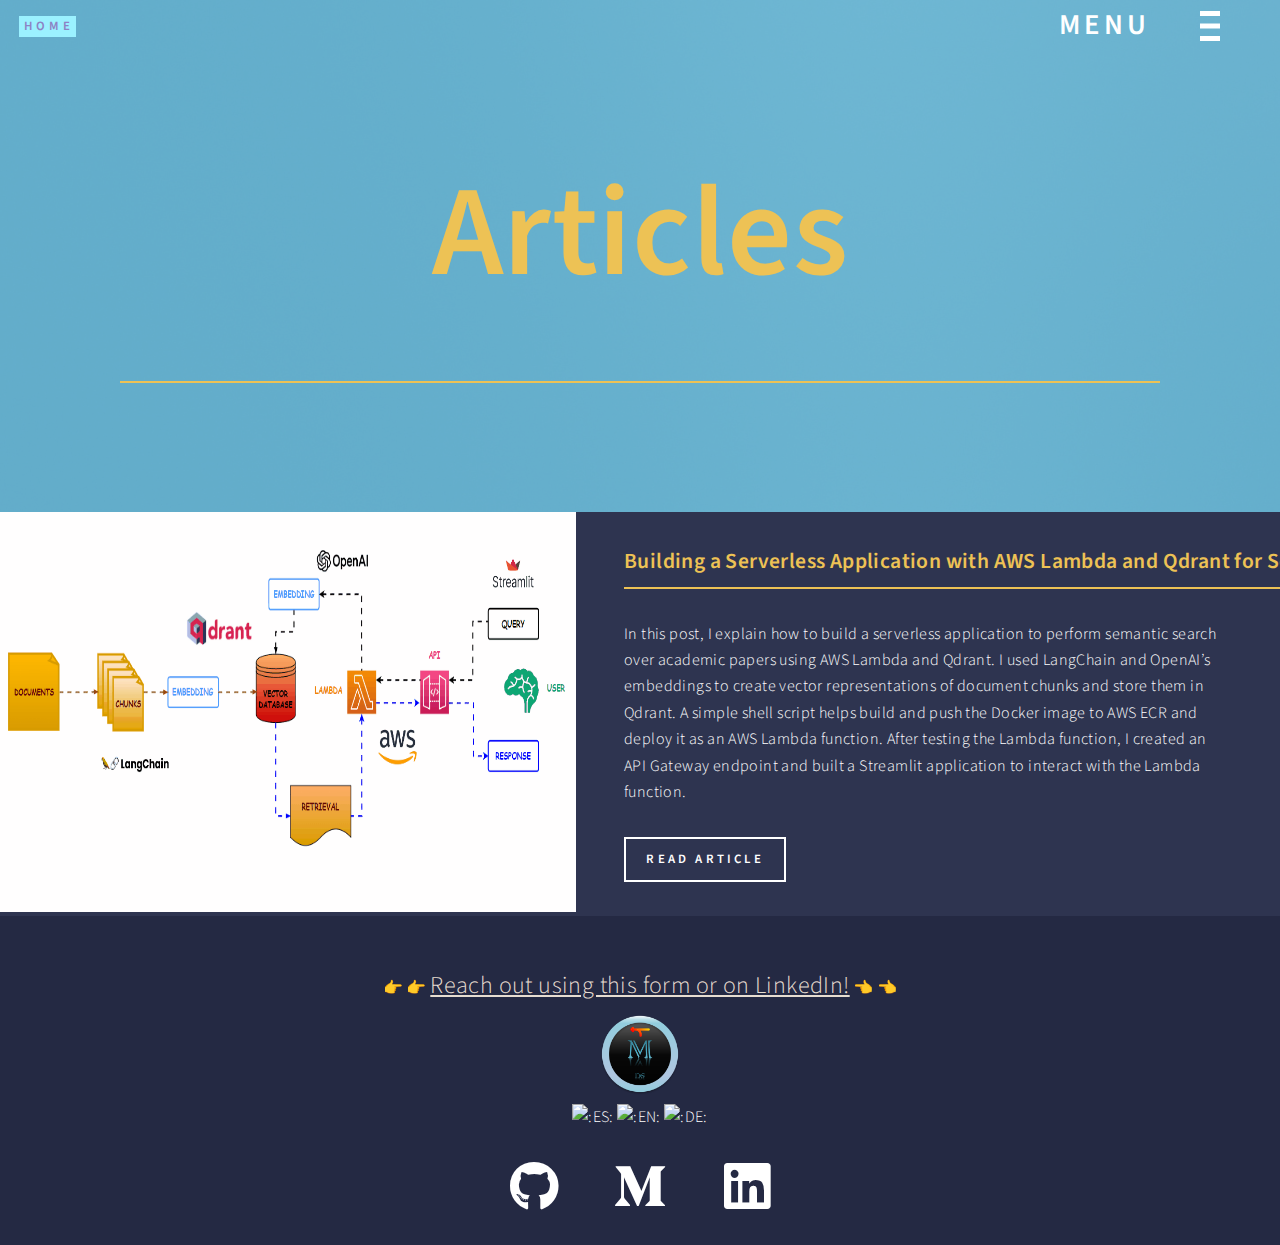
==== commit 4b734c4b: "Update articles.html" ====
--- a/articles.html
+++ b/articles.html
@@ -111,7 +111,7 @@
 
 
 		
-					<div style="text-align: center; margin-top: 30px;">
+					<div style="text-align: center; margin-top: 30px; margin-bottom: 30px;">
 						<!-- Footer -->
 						<footer id="footer">
 							<div class="inner" style="text-align: center;">
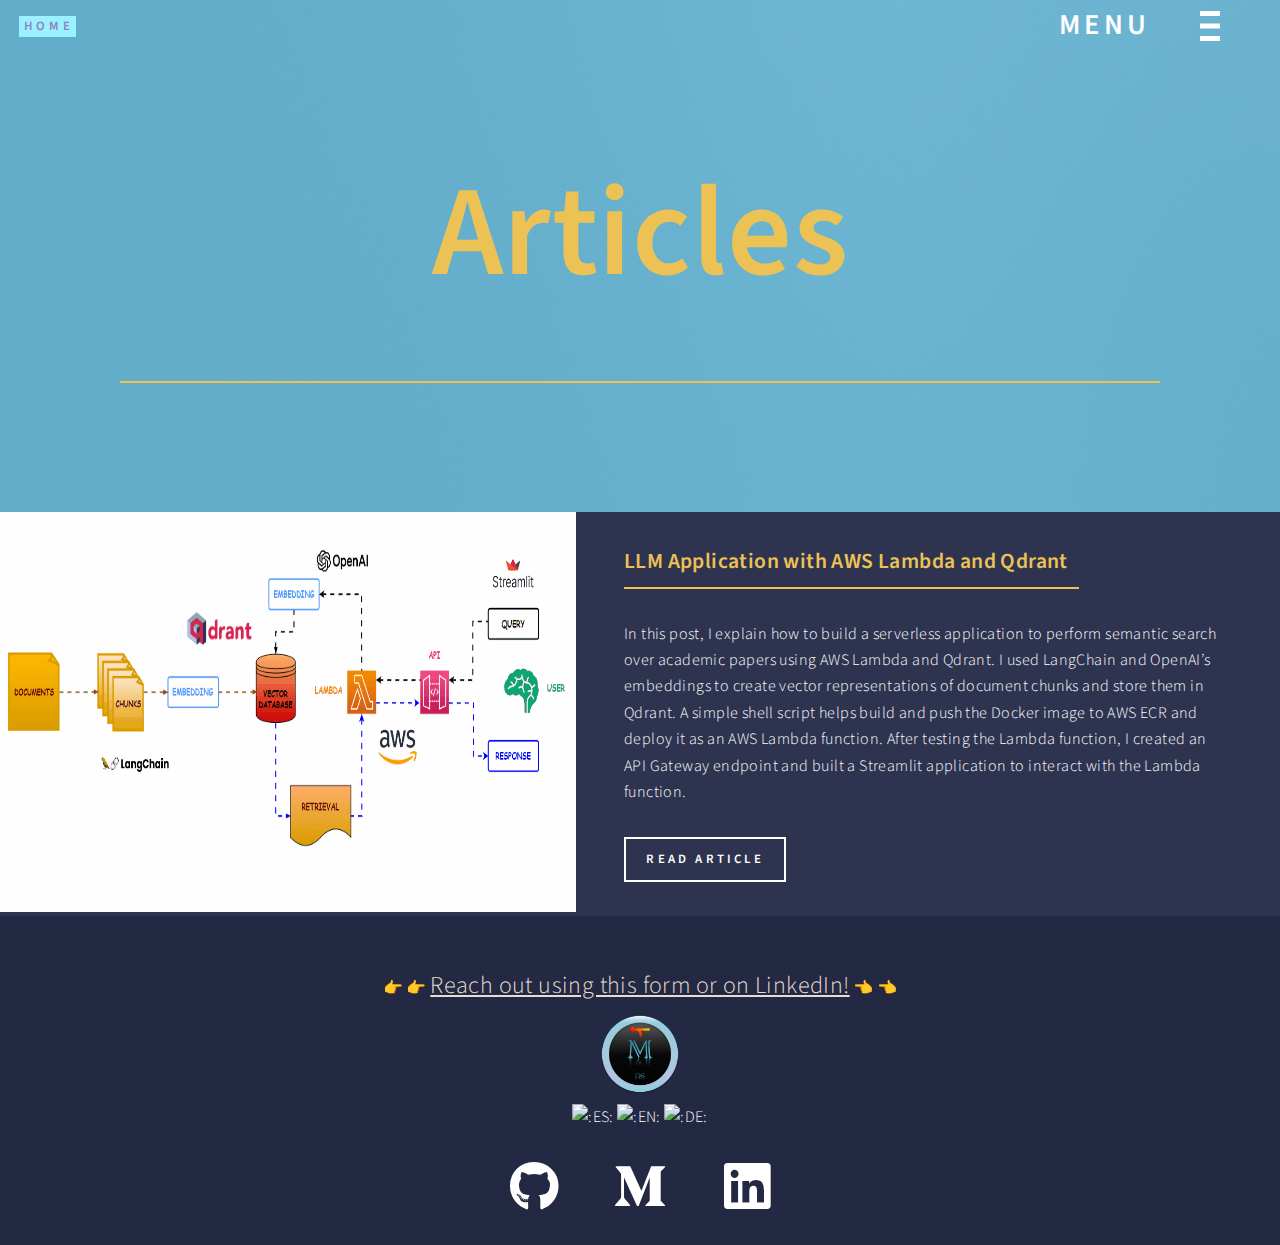
==== commit e8aa4ae9: "Update articles.html" ====
--- a/articles.html
+++ b/articles.html
@@ -74,7 +74,7 @@
 									<div class="content">
 										<div class="inner">
 											<header class="major">
-												<h3>Building a Serverless Application with AWS Lambda and Qdrant for Semantic Search</h3>
+												<h3>LLM Application with AWS Lambda and Qdrant</h3>
 											</header>
 											<p>
 												In this post, I explain how to build a serverless application to perform 
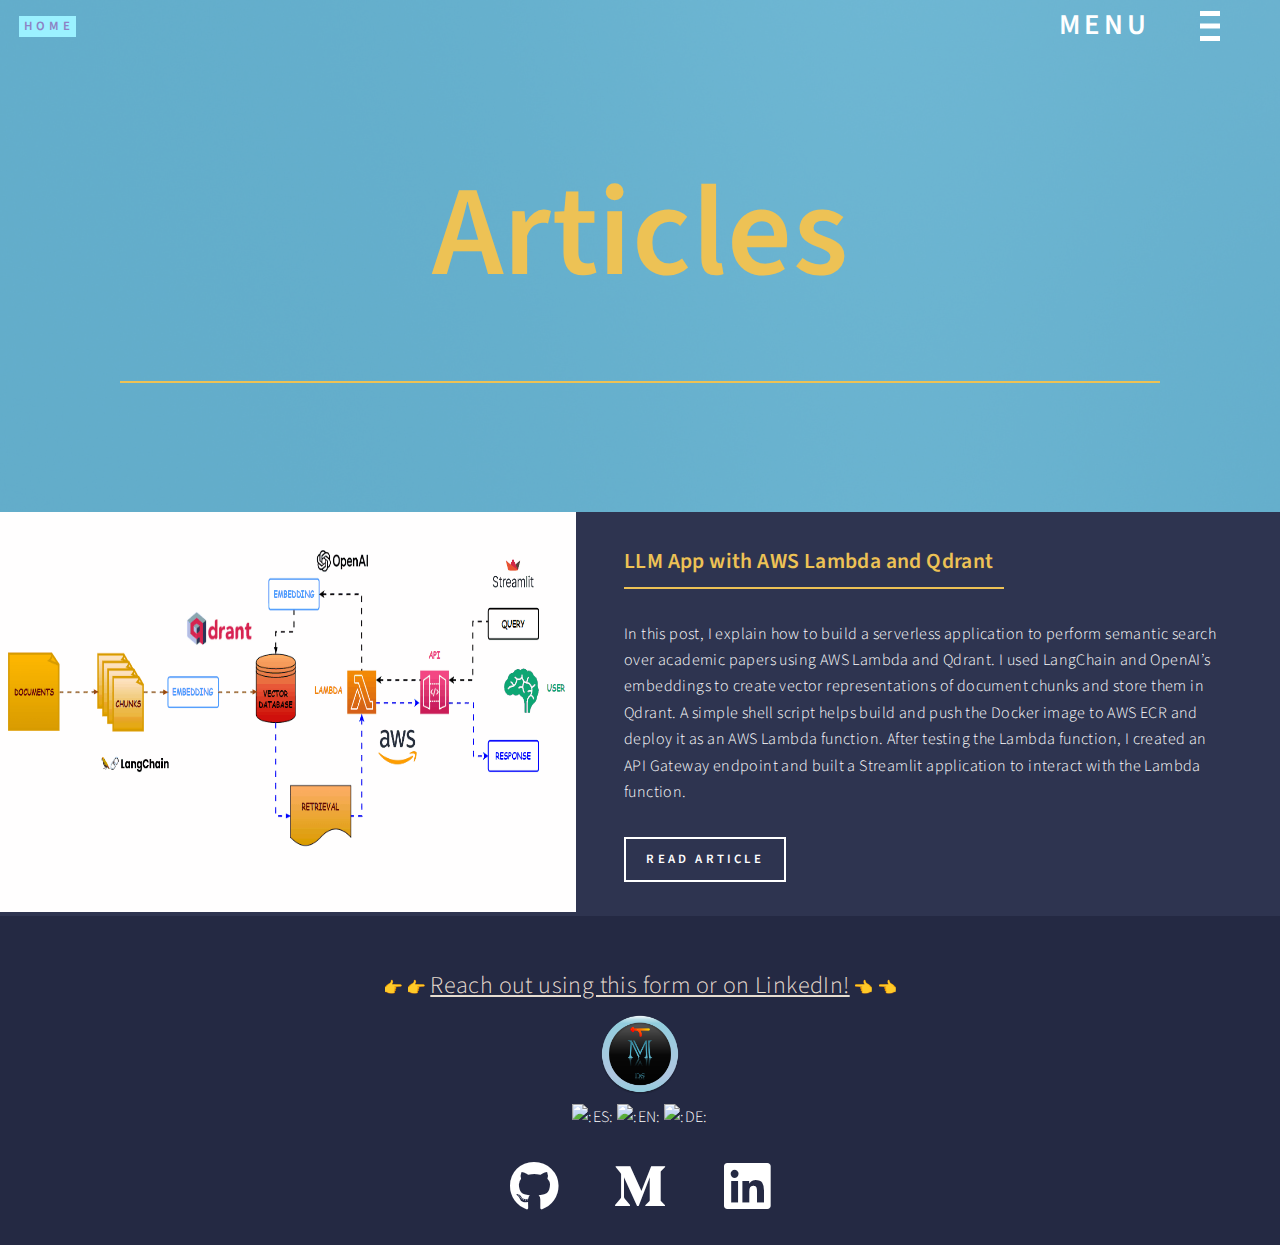
==== commit e7ec798e: "Update articles.html" ====
--- a/articles.html
+++ b/articles.html
@@ -74,7 +74,7 @@
 									<div class="content">
 										<div class="inner">
 											<header class="major">
-												<h3>LLM Application with AWS Lambda and Qdrant</h3>
+												<h3>LLM App with AWS Lambda and Qdrant</h3>
 											</header>
 											<p>
 												In this post, I explain how to build a serverless application to perform 
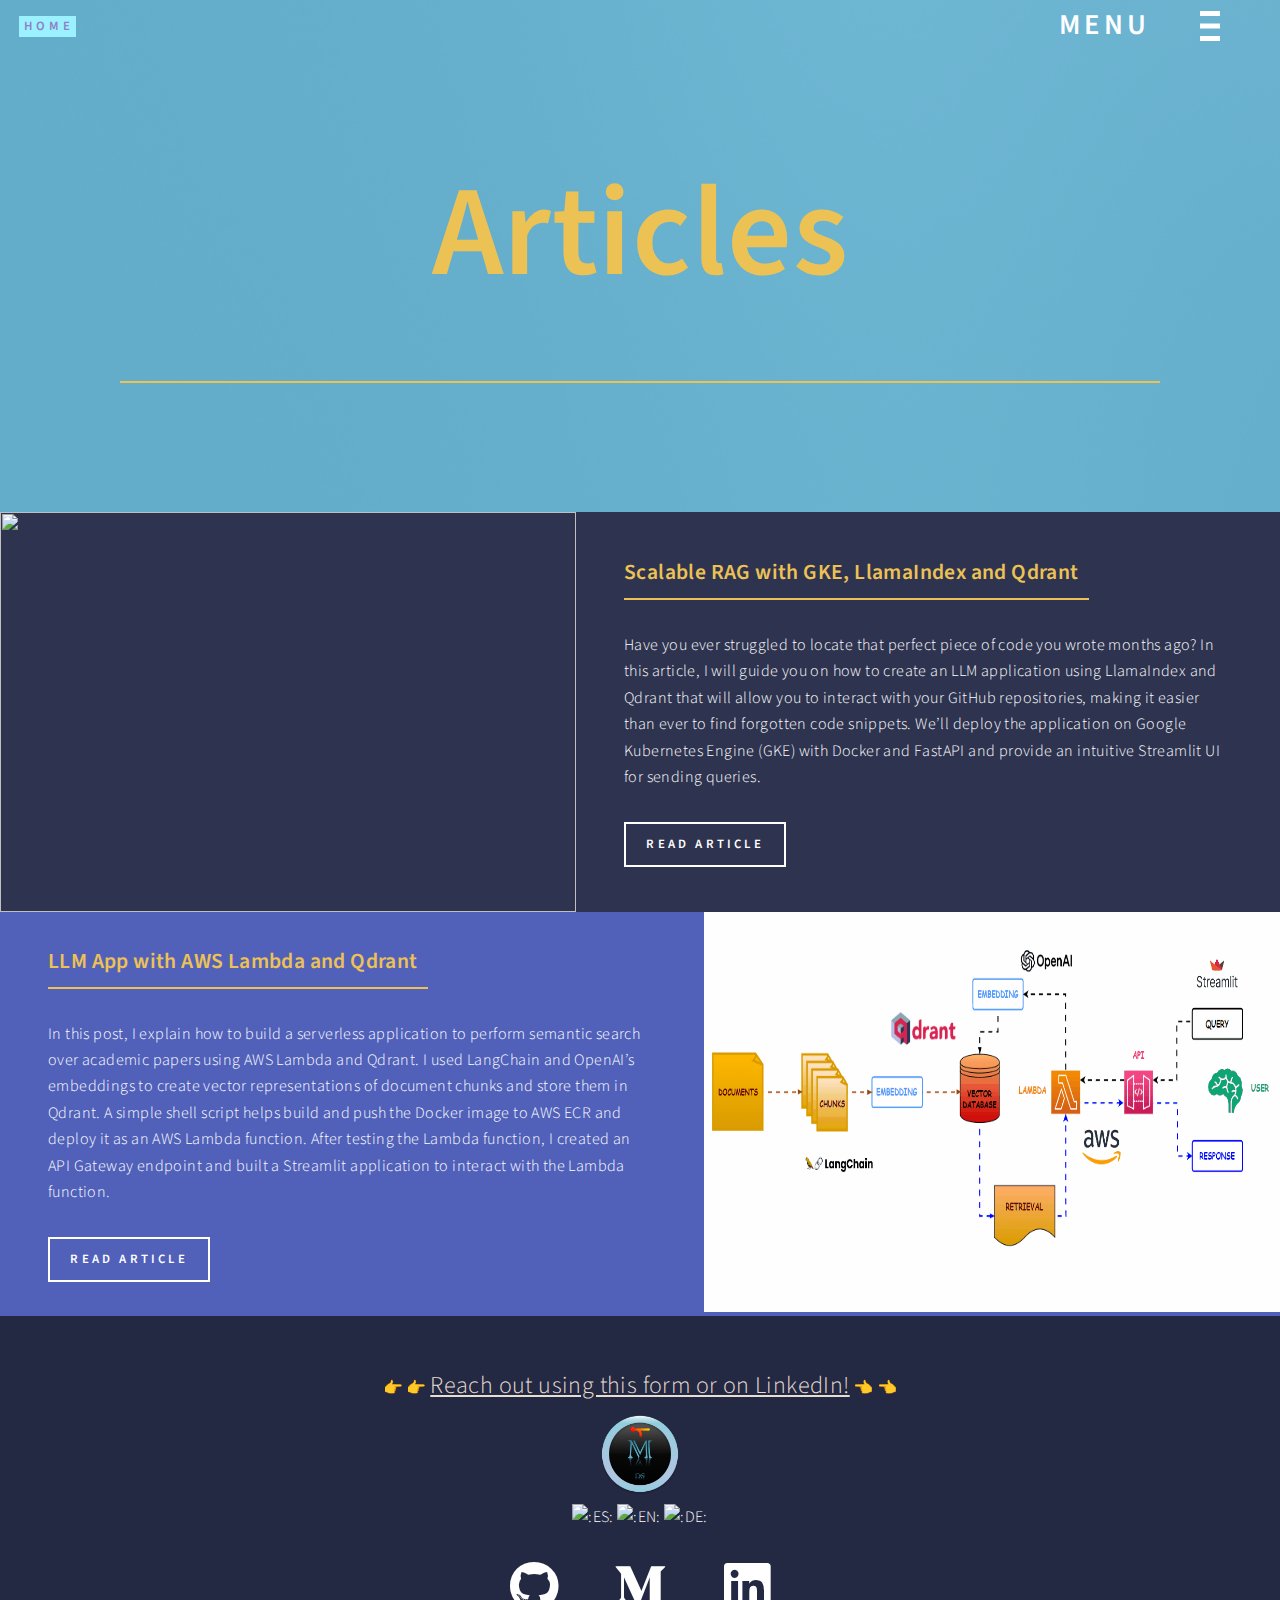
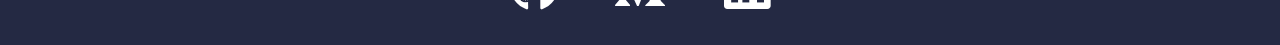
==== commit fcd9e275: "Update articles.html" ====
--- a/articles.html
+++ b/articles.html
@@ -68,6 +68,29 @@
 						<!-- Two -->
 							<section id="two" class="spotlights">
 								<section>
+									<a href="https://medium.com/@benitomartin/find-your-code-scaling-a-llamaindex-and-qdrant-application-with-google-kubernetes-engine-2db126f16344" class="image" target="_blank">
+										<img src="images/cover_gke_medium.png" alt="" data-position="center center"style="height: 400px;"/>
+									</a>
+									<div class="content">
+										<div class="inner">
+											<header class="major">
+												<h3>Scalable RAG with GKE, LlamaIndex and Qdrant</h3>
+											</header>
+											<p>
+												Have you ever struggled to locate that perfect piece of code you wrote months ago? 
+												In this article, I will guide you on how to create an LLM application using 
+												LlamaIndex and Qdrant that will allow you to interact with your GitHub repositories, 
+												making it easier than ever to find forgotten code snippets. We’ll deploy the application 
+												on Google Kubernetes Engine (GKE) with Docker and FastAPI and provide an intuitive 
+												Streamlit UI for sending queries.	
+											</p>
+											<ul class="actions">
+												<li><a href="https://medium.com/@benitomartin/find-your-code-scaling-a-llamaindex-and-qdrant-application-with-google-kubernetes-engine-2db126f16344" class="button" target="_blank">Read Article</a></li>
+											</ul>
+										</div>
+									</div>
+								</section>
+								<section style="background-color: #5161ba;">
 									<a href="https://medium.com/@benitomartin/building-a-serverless-application-with-aws-lambda-and-qdrant-for-semantic-search-ddb7646d4c2f" class="image" target="_blank">
 										<img src="images/serverless.gif" alt="" data-position="center center"style="height: 400px;"/>
 									</a>
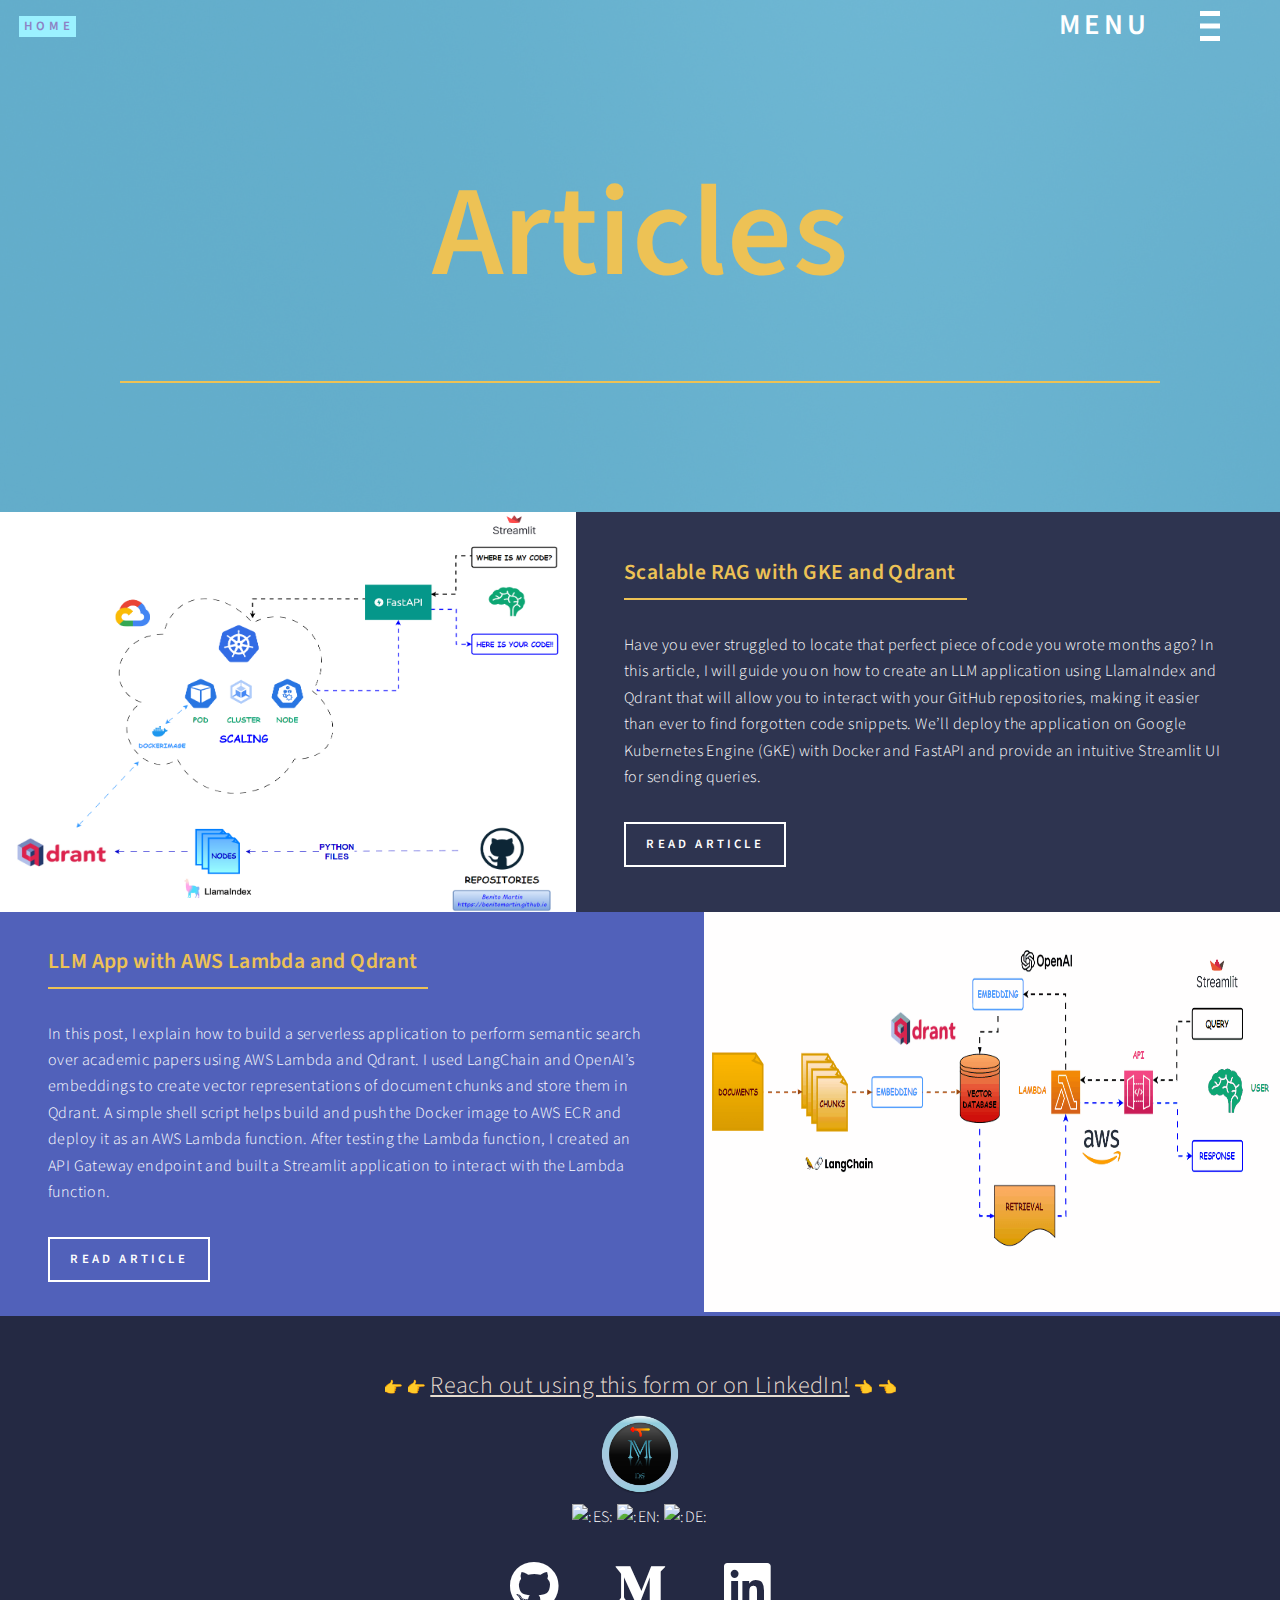
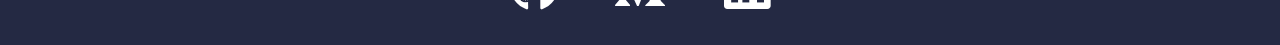
==== commit 782df3d1: "Update articles.html" ====
--- a/articles.html
+++ b/articles.html
@@ -74,7 +74,7 @@
 									<div class="content">
 										<div class="inner">
 											<header class="major">
-												<h3>Scalable RAG with GKE, LlamaIndex and Qdrant</h3>
+												<h3>Scalable RAG with GKE and Qdrant</h3>
 											</header>
 											<p>
 												Have you ever struggled to locate that perfect piece of code you wrote months ago? 
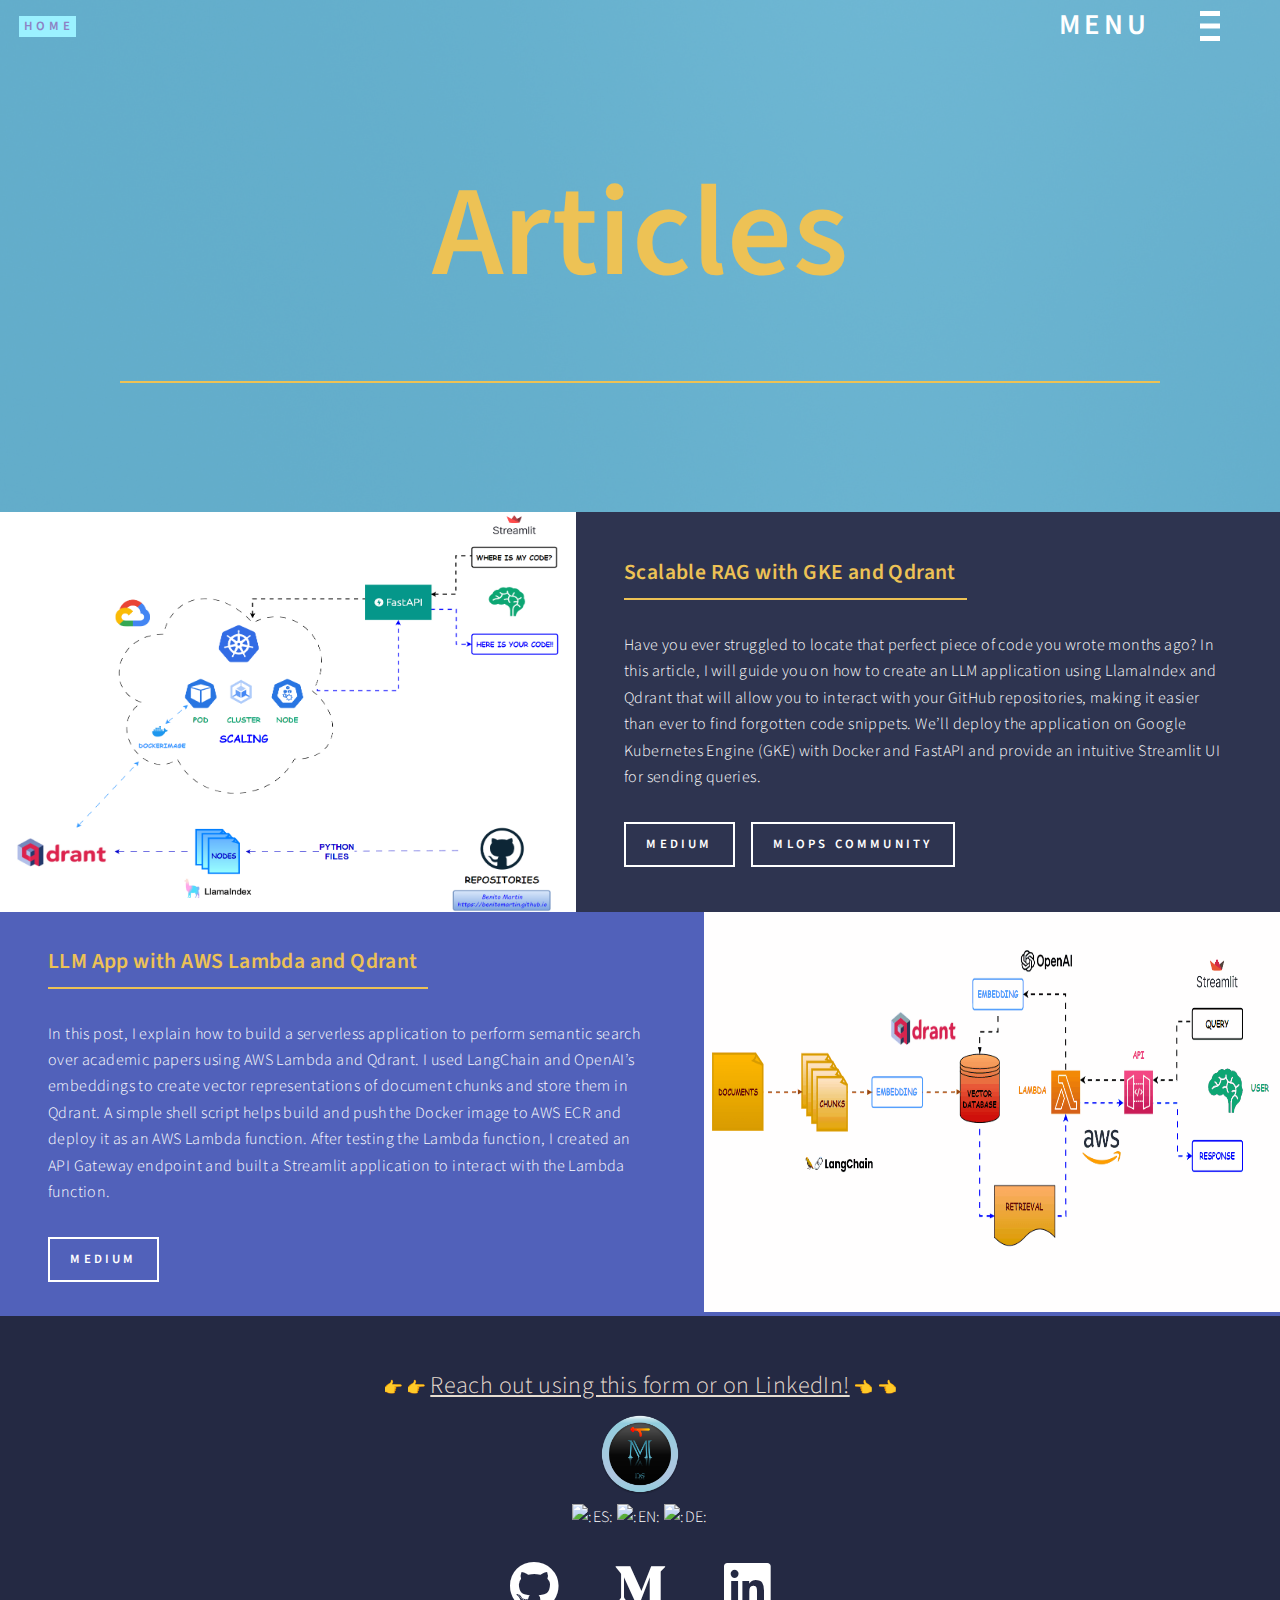
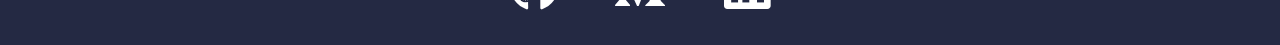
==== commit c7f8a757: "Update articles.html" ====
--- a/articles.html
+++ b/articles.html
@@ -85,7 +85,8 @@
 												Streamlit UI for sending queries.	
 											</p>
 											<ul class="actions">
-												<li><a href="https://medium.com/@benitomartin/find-your-code-scaling-a-llamaindex-and-qdrant-application-with-google-kubernetes-engine-2db126f16344" class="button" target="_blank">Read Article</a></li>
+												<li><a href="https://medium.com/@benitomartin/find-your-code-scaling-a-llamaindex-and-qdrant-application-with-google-kubernetes-engine-2db126f16344" class="button" target="_blank">Medium</a></li>
+												<li><a href="https://home.mlops.community/home/blogs/building-a-serverless-application-with-aws-lambda-and-qdrant-for-semantic-search" class="button" target="_blank">MLOps Community</a></li>
 											</ul>
 										</div>
 									</div>
@@ -109,7 +110,7 @@
 												endpoint and built a Streamlit application to interact with the Lambda function.
 											</p>
 											<ul class="actions">
-												<li><a href="https://medium.com/@benitomartin/building-a-serverless-application-with-aws-lambda-and-qdrant-for-semantic-search-ddb7646d4c2f" class="button" target="_blank">Read Article</a></li>
+												<li><a href="https://medium.com/@benitomartin/building-a-serverless-application-with-aws-lambda-and-qdrant-for-semantic-search-ddb7646d4c2f" class="button" target="_blank">Medium</a></li>
 											</ul>
 										</div>
 									</div>
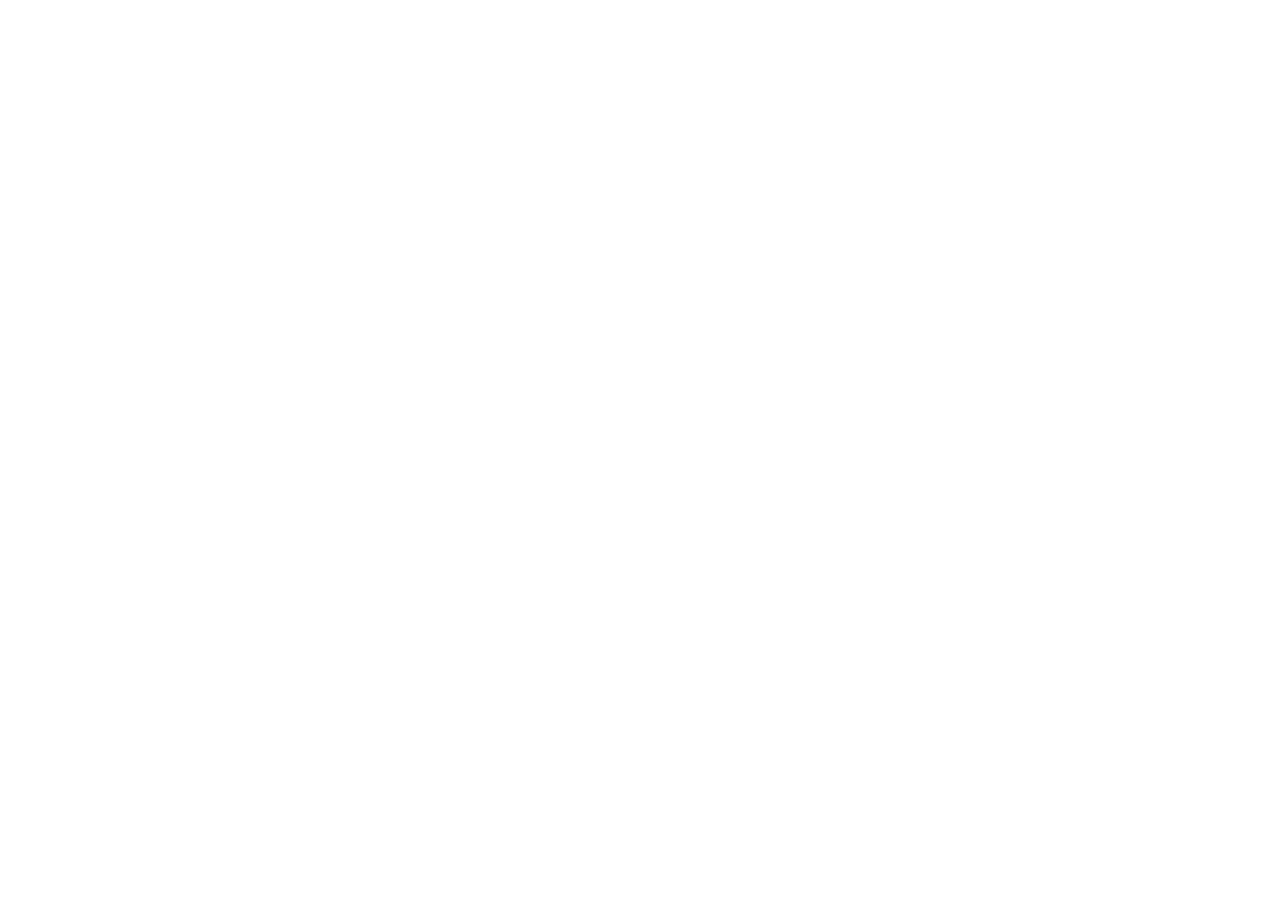
==== commit 60dd0ef9: "Update articles.html" ====
--- a/articles.html
+++ b/articles.html
@@ -1,179 +1,11 @@
-<!DOCTYPE HTML>
-
-<html>
-	<head>
-		<title>Articles</title>
-		<meta charset="utf-8" />
-		<meta name="viewport" content="width=device-width, initial-scale=1, user-scalable=no" />
-		<link rel="stylesheet" href="assets/css/main.css" />
-		<noscript><link rel="stylesheet" href="assets/css/noscript.css" /></noscript>
-	</head>
-	<body class="is-preload">
-
-		<!-- Wrapper -->
-			<div id="wrapper">
-
-				<!-- Header -->
-				<!-- Note: The "styleN" class below should match that of the banner element. -->
-					<header id="header" class="alt style2">
-						<a href="index.html" class="logo"><strong>HOME</strong></a>
-						<nav>
-							<a href="#menu">Menu</a>
-						</nav>
-					</header>
-					
-				<!-- Menu -->
-				<nav id="menu">
-					<ul class="links">
-						<li><a href="index.html">Home</a></li>
-						<li><a href="mlops.html">MLOps</a></li>
-						<li><a href="llm.html">LLM</a></li>
-						<li><a href="eda.html">Data Analysis</a></li>
-						<li><a href="de.html">Data Engineering</a></li>
-						<li><a href="articles.html">Articles</a></li>
-
-					</ul>
-
-				</nav>
-
-				<!-- Banner -->
-				<!-- Note: The "styleN" class below should match that of the header element. -->
-					<section id="banner" class="style2">
-						<div class="inner">
-							<span class="image">
-								<img src="images/pic07.jpg" alt="" />
-							</span>
-							<header class="major">
-								<h1>Articles</h1>
-							</header>
-							<!-- <div class="content">
-								<p>Medium Articles</p>
-							</div> -->
-						</div>
-					</section>
-
-				<!-- Main -->
-					<div id="main">
-
-						<!-- One
-							<section id="one">
-								<div class="inner">
-									<header class="major">
-										<h2>Sed amet aliquam</h2>
-									</header>
-									<p>Nullam et orci eu lorem consequat tincidunt vivamus et sagittis magna sed nunc rhoncus condimentum sem. In efficitur ligula tate urna. Maecenas massa vel lacinia pellentesque lorem ipsum dolor. Nullam et orci eu lorem consequat tincidunt. Vivamus et sagittis libero. Nullam et orci eu lorem consequat tincidunt vivamus et sagittis magna sed nunc rhoncus condimentum sem. In efficitur ligula tate urna.</p>
-								</div>
-							</section> -->
-
-						<!-- Two -->
-							<section id="two" class="spotlights">
-								<section>
-									<a href="https://medium.com/@benitomartin/find-your-code-scaling-a-llamaindex-and-qdrant-application-with-google-kubernetes-engine-2db126f16344" class="image" target="_blank">
-										<img src="images/cover_gke_medium.png" alt="" data-position="center center"style="height: 400px;"/>
-									</a>
-									<div class="content">
-										<div class="inner">
-											<header class="major">
-												<h3>Scalable RAG with GKE and Qdrant</h3>
-											</header>
-											<p>
-												Have you ever struggled to locate that perfect piece of code you wrote months ago? 
-												In this article, I will guide you on how to create an LLM application using 
-												LlamaIndex and Qdrant that will allow you to interact with your GitHub repositories, 
-												making it easier than ever to find forgotten code snippets. We’ll deploy the application 
-												on Google Kubernetes Engine (GKE) with Docker and FastAPI and provide an intuitive 
-												Streamlit UI for sending queries.	
-											</p>
-											<ul class="actions">
-												<li><a href="https://medium.com/@benitomartin/find-your-code-scaling-a-llamaindex-and-qdrant-application-with-google-kubernetes-engine-2db126f16344" class="button" target="_blank">Medium</a></li>
-												<li><a href="https://home.mlops.community/home/blogs/building-a-serverless-application-with-aws-lambda-and-qdrant-for-semantic-search" class="button" target="_blank">MLOps Community</a></li>
-											</ul>
-										</div>
-									</div>
-								</section>
-								<section style="background-color: #5161ba;">
-									<a href="https://medium.com/@benitomartin/building-a-serverless-application-with-aws-lambda-and-qdrant-for-semantic-search-ddb7646d4c2f" class="image" target="_blank">
-										<img src="images/serverless.gif" alt="" data-position="center center"style="height: 400px;"/>
-									</a>
-									<div class="content">
-										<div class="inner">
-											<header class="major">
-												<h3>LLM App with AWS Lambda and Qdrant</h3>
-											</header>
-											<p>
-												In this post, I explain how to build a serverless application to perform 
-												semantic search over academic papers using AWS Lambda and Qdrant. 
-												I used LangChain and OpenAI’s embeddings to create vector representations 
-												of document chunks and store them in Qdrant. A simple shell script helps 
-												build and push the Docker image to AWS ECR and deploy it as an AWS Lambda 
-												function. After testing the Lambda function, I created an API Gateway 
-												endpoint and built a Streamlit application to interact with the Lambda function.
-											</p>
-											<ul class="actions">
-												<li><a href="https://medium.com/@benitomartin/building-a-serverless-application-with-aws-lambda-and-qdrant-for-semantic-search-ddb7646d4c2f" class="button" target="_blank">Medium</a></li>
-											</ul>
-										</div>
-									</div>
-								</section>
-										
-							</section>
-					</div>
-
-
-					<div style="text-align: center; margin-top: 50px; margin-bottom: 10px;">
-							👉 👉 <a href="https://forms.gle/yF3hZRLTbN1MCyVN9" style="font-size: 1.5em; color: rgb(231, 221, 209); text-decoration: underline;" target="_blank"> Reach out using this form or on LinkedIn!</a> 👈 👈
-					</div>
-						<div align="center" class="no-border" style="margin-top: 10px;">
-							<img src="images/logo.png" alt=":ES:" width="80" height="80"/> 
-						</div>	
-						<div style="text-align: center; " class="no-border" >
-							<img src="https://emojicdn.elk.sh/🇪🇸" alt=":ES:" width="50" height="50"/> 
-							<img src="https://emojicdn.elk.sh/🇬🇧" alt=":EN:" width="50" height="50"/>                                      
-							<img src="https://emojicdn.elk.sh/🇩🇪" alt=":DE:" width="50" height="50"/>  
-						</div>
-					</div>
-
-
-		
-					<div style="text-align: center; margin-top: 30px; margin-bottom: 30px;">
-						<!-- Footer -->
-						<footer id="footer">
-							<div class="inner" style="text-align: center;">
-								<ul class="icons">
-									<li>
-										<a href="https://github.com/benitomartin" 
-										target="_blank" class="fab fa-github" style='font-size:50px;color:rgb(255, 255, 255)'>
-										</a>
-									</li>
-									<li>
-										<a href="https://medium.com/@benitomartin" 
-										target="_blank" class="fab fa-medium-m" style='font-size:53px;color:rgb(255, 255, 255)'>
-										</a>
-									</li>
-									<li>
-										<a href="https://www.linkedin.com/in/benitomzh/" 
-										target="_blank" class="fab fa-linkedin" style='font-size:53px;color:rgb(255, 255, 255)'>
-										</a>
-									</li>
-		
-								</ul>
-			
-							</div>
-						</footer>
-						
-					</div>
-
-				</div>
-	
-
-		<!-- Scripts -->
-			<script src="assets/js/jquery.min.js"></script>
-			<script src="assets/js/jquery.scrolly.min.js"></script>
-			<script src="assets/js/jquery.scrollex.min.js"></script>
-			<script src="assets/js/browser.min.js"></script>
-			<script src="assets/js/breakpoints.min.js"></script>
-			<script src="assets/js/util.js"></script>
-			<script src="assets/js/main.js"></script>
-
-	</body>
+<!DOCTYPE html>
+<html lang="en">
+<head>
+    <meta charset="UTF-8">
+    <meta http-equiv="refresh" content="0; url=https://martindatasol.com/">
+    <title>Redirecting...</title>
+</head>
+<body>
+    <p>If you are not redirected automatically, follow this <a href="https://martindatasol.com/">link</a>.</p>
+</body>
 </html>
